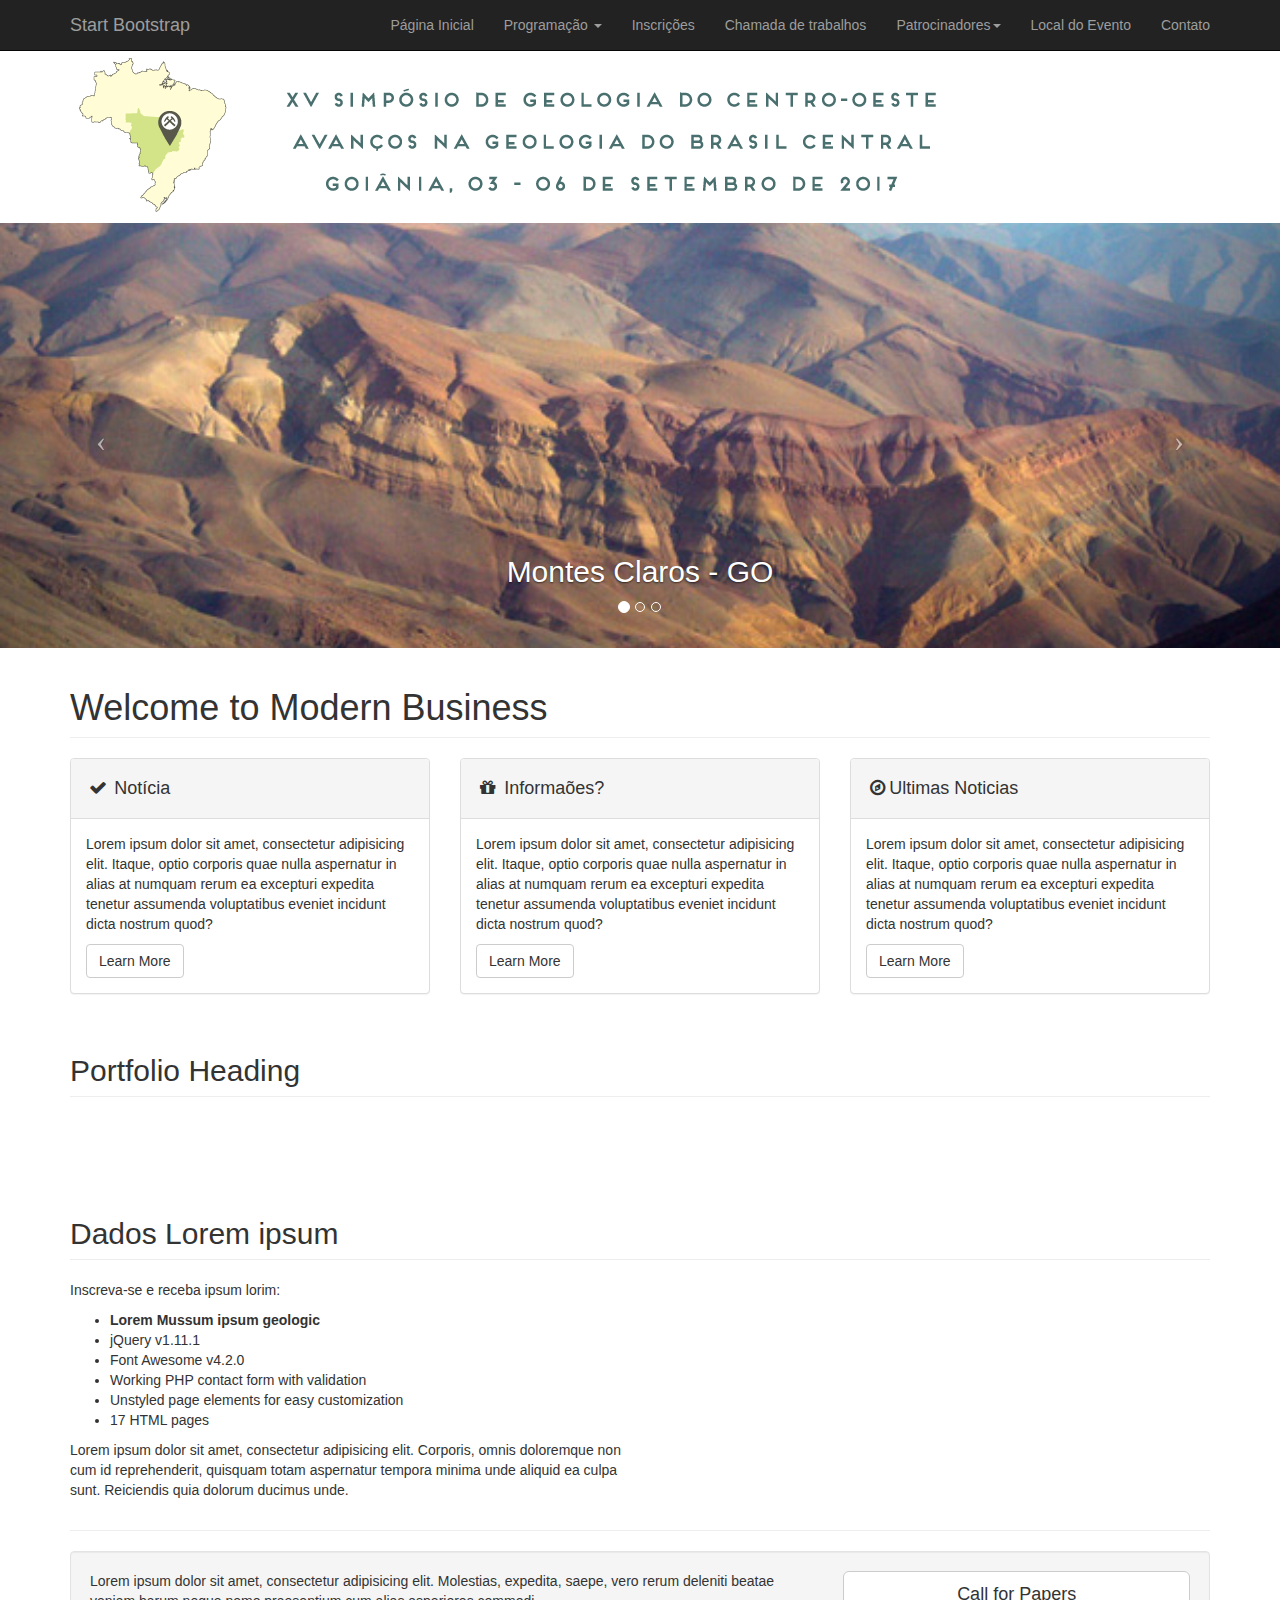
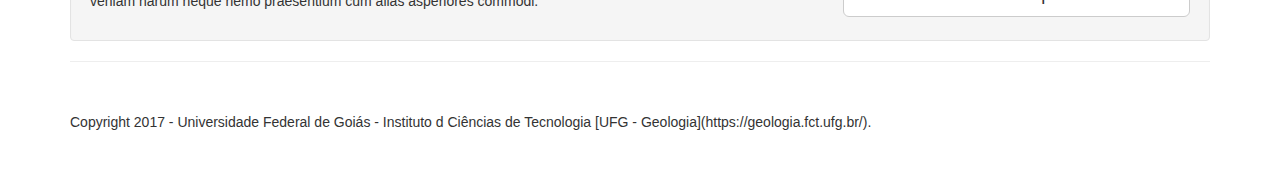
==== index.html @ 199035b8 "Page title" ====
<!DOCTYPE html>
<html lang="en">

<head>

    <meta charset="utf-8">
    <meta http-equiv="X-UA-Compatible" content="IE=edge">
    <meta name="viewport" content="width=device-width, initial-scale=1">
    <meta name="description" content="">
    <meta name="author" content="">

    <title>15o simpósio de Geologia Centro Oeste - UFG - GOIÂNIA/GO</title>

    <!-- Bootstrap Core CSS -->
    <link href="css/bootstrap.min.css" rel="stylesheet">

    <!-- Custom CSS -->
    <link href="css/modern-business.css" rel="stylesheet">

    <!-- Custom Fonts -->
    <link href="font-awesome/css/font-awesome.min.css" rel="stylesheet" type="text/css">

    <!-- HTML5 Shim and Respond.js IE8 support of HTML5 elements and media queries -->
    <!-- WARNING: Respond.js doesn't work if you view the page via file:// -->
    <!--[if lt IE 9]>
        <script src="https://oss.maxcdn.com/libs/html5shiv/3.7.0/html5shiv.js"></script>
        <script src="https://oss.maxcdn.com/libs/respond.js/1.4.2/respond.min.js"></script>
    <![endif]-->

</head>

<body>

    <!-- Navigation -->
    <nav class="navbar navbar-inverse navbar-fixed-top" role="navigation">
        <div class="container">
            <!-- Brand and toggle get grouped for better mobile display -->
            <div class="navbar-header">
                <button type="button" class="navbar-toggle" data-toggle="collapse" data-target="#bs-example-navbar-collapse-1">
                    <span class="sr-only">Toggle navigation</span>
                    <span class="icon-bar"></span>
                    <span class="icon-bar"></span>
                    <span class="icon-bar"></span>
                </button>
                <a class="navbar-brand" href="index.html">Start Bootstrap</a>
            </div>
            <!-- Collect the nav links, forms, and other content for toggling -->
            <div class="collapse navbar-collapse" id="bs-example-navbar-collapse-1">
                <ul class="nav navbar-nav navbar-right">
                    <li>
                        <a href="about.html">Página Inicial</a>
                    </li>
                    <li class="dropdown">
                        <a href="#" class="dropdown-toggle" data-toggle="dropdown">Programação <b class="caret"></b></a>
                        <ul class="dropdown-menu">
                            <li>
                                <a href="portfolio-1-col.html">03 de Setembro de 2017</a>
                            </li>
                            <li>
                                <a href="portfolio-2-col.html">04 de Setembro de 2017</a>
                            </li>
                            <li>
                                <a href="portfolio-3-col.html">05 de Setembro de 2017</a>
                            </li>
                            <li>
                                <a href="portfolio-4-col.html">06 de Setembro de 2017</a>
                            </li>
                        </ul>
                    </li>
                    <li>
                        <a href="services.html">Inscrições</a>
                    </li>
                    <li>
                        <a href="services.html">Chamada de trabalhos</a>
                    </li>

                    <li class="dropdown">
                      <a href="#" class="dropdown-toggle" data-toggle="dropdown">Patrocinadores<b class="caret"></b></a>
                      <ul class="dropdown-menu">
                        <li>
                          <a href="blog-home-1.html">Patroncinador 1</a>
                        </li>
                        <li>
                          <a href="blog-home-2.html">Patroncinador 2</a>
                        </li>
                        <li>
                          <a href="blog-post.html">Patroncinador 3</a>
                        </li>
                      </ul>
                    </li>
                    <li>
                        <a href="services.html">Local do Evento</a>
                    </li>
                    <li>
                        <a href="contact.html">Contato</a>
                    </li>
                </ul>
            </div>
            <!-- /.navbar-collapse -->
        </div>
        <!-- /.container -->
    </nav>

    <div class="container">
        <!-- Image Header -->
        <div class="row">
           <div class="col-lg-12">
               <img class="img-responsive" src="images/logo.png" alt="">
           </div>
        </div>
    </div>

    <!-- Header Carousel -->
    <header id="myCarousel" class="carousel slide">
        <!-- Indicators -->
        <ol class="carousel-indicators">
            <li data-target="#myCarousel" data-slide-to="0" class="active"></li>
            <li data-target="#myCarousel" data-slide-to="1"></li>
            <li data-target="#myCarousel" data-slide-to="2"></li>
        </ol>

        <!-- Wrapper for slides -->
        <div class="carousel-inner">
            <div class="item active">
                <div class="fill" style="background-image:url('images/carrossel1.jpg');"></div>
                <div class="carousel-caption">
                    <h2>Montes Claros - GO</h2>
                </div>
            </div>
            <div class="item">
                <div class="fill" style="background-image:url('images/carrossel2.png');"></div>
                <div class="carousel-caption">
                    <h2>Ferramenta do Geólogo</h2>
                </div>
            </div>
            <div class="item">
                <div class="fill" style="background-image:url('images/carrossel3.jpg');"></div>
                <div class="carousel-caption">
                    <h2>Linearmento Brasiliano Basaltico Crustal</h2>
                </div>
            </div>
        </div>

        <!-- Controls -->
        <a class="left carousel-control" href="#myCarousel" data-slide="prev">
            <span class="icon-prev"></span>
        </a>
        <a class="right carousel-control" href="#myCarousel" data-slide="next">
            <span class="icon-next"></span>
        </a>
    </header>

    <!-- Page Content -->
    <div class="container">
        <!-- Marketing Icons Section -->
        <div class="row">
            <div class="col-lg-12">
                <h1 class="page-header">
                    Welcome to Modern Business
                </h1>
            </div>
            <div class="col-md-4">
                <div class="panel panel-default">
                    <div class="panel-heading">
                        <h4><i class="fa fa-fw fa-check"></i> Notícia</h4>
                    </div>
                    <div class="panel-body">
                        <p>Lorem ipsum dolor sit amet, consectetur adipisicing elit. Itaque, optio corporis quae nulla aspernatur in alias at numquam rerum ea excepturi expedita tenetur assumenda voluptatibus eveniet incidunt dicta nostrum quod?</p>
                        <a href="#" class="btn btn-default">Learn More</a>
                    </div>
                </div>
            </div>
            <div class="col-md-4">
                <div class="panel panel-default">
                    <div class="panel-heading">
                        <h4><i class="fa fa-fw fa-gift"></i> Informaões?</h4>
                    </div>
                    <div class="panel-body">
                        <p>Lorem ipsum dolor sit amet, consectetur adipisicing elit. Itaque, optio corporis quae nulla aspernatur in alias at numquam rerum ea excepturi expedita tenetur assumenda voluptatibus eveniet incidunt dicta nostrum quod?</p>
                        <a href="#" class="btn btn-default">Learn More</a>
                    </div>
                </div>
            </div>
            <div class="col-md-4">
                <div class="panel panel-default">
                    <div class="panel-heading">
                        <h4><i class="fa fa-fw fa-compass"></i>Ultimas Noticias</h4>
                    </div>
                    <div class="panel-body">
                        <p>Lorem ipsum dolor sit amet, consectetur adipisicing elit. Itaque, optio corporis quae nulla aspernatur in alias at numquam rerum ea excepturi expedita tenetur assumenda voluptatibus eveniet incidunt dicta nostrum quod?</p>
                        <a href="#" class="btn btn-default">Learn More</a>
                    </div>
                </div>
            </div>
        </div>
        <!-- /.row -->

        <!-- Portfolio Section -->
        <div class="row">
            <div class="col-lg-12">
                <h2 class="page-header">Portfolio Heading</h2>
            </div>
            <div class="col-md-4 col-sm-6">
                <a href="portfolio-item.html">
                    <img class="img-responsive img-portfolio img-hover" src="http://placehold.it/700x450" alt="">
                </a>
            </div>
            <div class="col-md-4 col-sm-6">
                <a href="portfolio-item.html">
                    <img class="img-responsive img-portfolio img-hover" src="http://placehold.it/700x450" alt="">
                </a>
            </div>
            <div class="col-md-4 col-sm-6">
                <a href="portfolio-item.html">
                    <img class="img-responsive img-portfolio img-hover" src="http://placehold.it/700x450" alt="">
                </a>
            </div>
            <div class="col-md-4 col-sm-6">
                <a href="portfolio-item.html">
                    <img class="img-responsive img-portfolio img-hover" src="http://placehold.it/700x450" alt="">
                </a>
            </div>
            <div class="col-md-4 col-sm-6">
                <a href="portfolio-item.html">
                    <img class="img-responsive img-portfolio img-hover" src="http://placehold.it/700x450" alt="">
                </a>
            </div>
            <div class="col-md-4 col-sm-6">
                <a href="portfolio-item.html">
                    <img class="img-responsive img-portfolio img-hover" src="http://placehold.it/700x450" alt="">
                </a>
            </div>
        </div>
        <!-- /.row -->

        <!-- Features Section -->
        <div class="row">
            <div class="col-lg-12">
                <h2 class="page-header">Dados Lorem ipsum</h2>
            </div>
            <div class="col-md-6">
                <p>Inscreva-se e receba ipsum lorim:</p>
                <ul>
                    <li><strong>Lorem Mussum ipsum geologic</strong>
                    </li>
                    <li>jQuery v1.11.1</li>
                    <li>Font Awesome v4.2.0</li>
                    <li>Working PHP contact form with validation</li>
                    <li>Unstyled page elements for easy customization</li>
                    <li>17 HTML pages</li>
                </ul>
                <p>Lorem ipsum dolor sit amet, consectetur adipisicing elit. Corporis, omnis doloremque non cum id reprehenderit, quisquam totam aspernatur tempora minima unde aliquid ea culpa sunt. Reiciendis quia dolorum ducimus unde.</p>
            </div>
            <div class="col-md-6">
                <img class="img-responsive" src="http://placehold.it/700x450" alt="">
            </div>
        </div>
        <!-- /.row -->

        <hr>

        <!-- Call to Action Section -->
        <div class="well">
            <div class="row">
                <div class="col-md-8">
                    <p>Lorem ipsum dolor sit amet, consectetur adipisicing elit. Molestias, expedita, saepe, vero rerum deleniti beatae veniam harum neque nemo praesentium cum alias asperiores commodi.</p>
                </div>
                <div class="col-md-4">
                    <a class="btn btn-lg btn-default btn-block" href="#">Call for Papers</a>
                </div>
            </div>
        </div>

        <hr>

        <!-- Footer -->
        <footer>
            <div class="row">
                <div class="col-lg-12">
                    <p>Copyright 2017 - Universidade Federal de Goiás - Instituto d Ciências de Tecnologia [UFG - Geologia](https://geologia.fct.ufg.br/).</p>
                </div>
            </div>
        </footer>

    </div>
    <!-- /.container -->

    <!-- jQuery -->
    <script src="js/jquery.js"></script>

    <!-- Bootstrap Core JavaScript -->
    <script src="js/bootstrap.min.js"></script>

    <!-- Script to Activate the Carousel -->
    <script>
    $('.carousel').carousel({
        interval: 5000 //changes the speed
    })
    </script>

</body>

</html>
---- css/modern-business.css ----
/*!
 * Start Bootstrap - Modern Business (http://startbootstrap.com/)
 * Copyright 2013-2016 Start Bootstrap
 * Licensed under MIT (https://github.com/BlackrockDigital/startbootstrap/blob/gh-pages/LICENSE)
 */

/* Global Styles */

html,
body {
    height: 100%;
}

body {
    padding-top: 50px; /* Required padding for .navbar-fixed-top. Remove if using .navbar-static-top. Change if height of navigation changes. */
}

.img-portfolio {
    margin-bottom: 30px;
}

.img-hover:hover {
    opacity: 0.8;
}

/* Home Page Carousel */

header.carousel {
    height: 50%;
}

header.carousel .item,
header.carousel .item.active,
header.carousel .carousel-inner {
    height: 100%;
}

header.carousel .fill {
    width: 100%;
    height: 100%;
    background-position: center;
    background-size: cover;
}

/* 404 Page Styles */

.error-404 {
    font-size: 100px;
}

/* Pricing Page Styles */

.price {
    display: block;
    font-size: 50px;
    line-height: 50px;
}

.price sup {
    top: -20px;
    left: 2px;
    font-size: 20px;
}

.period {
    display: block;
    font-style: italic;
}

/* Footer Styles */

footer {
    margin: 50px 0;
}

/* Responsive Styles */

@media(max-width:991px) {
    .customer-img,
    .img-related {
        margin-bottom: 30px;
    }
}

@media(max-width:767px) {
    .img-portfolio {
        margin-bottom: 15px;
    }

    header.carousel .carousel {
        height: 70%;
    }
}
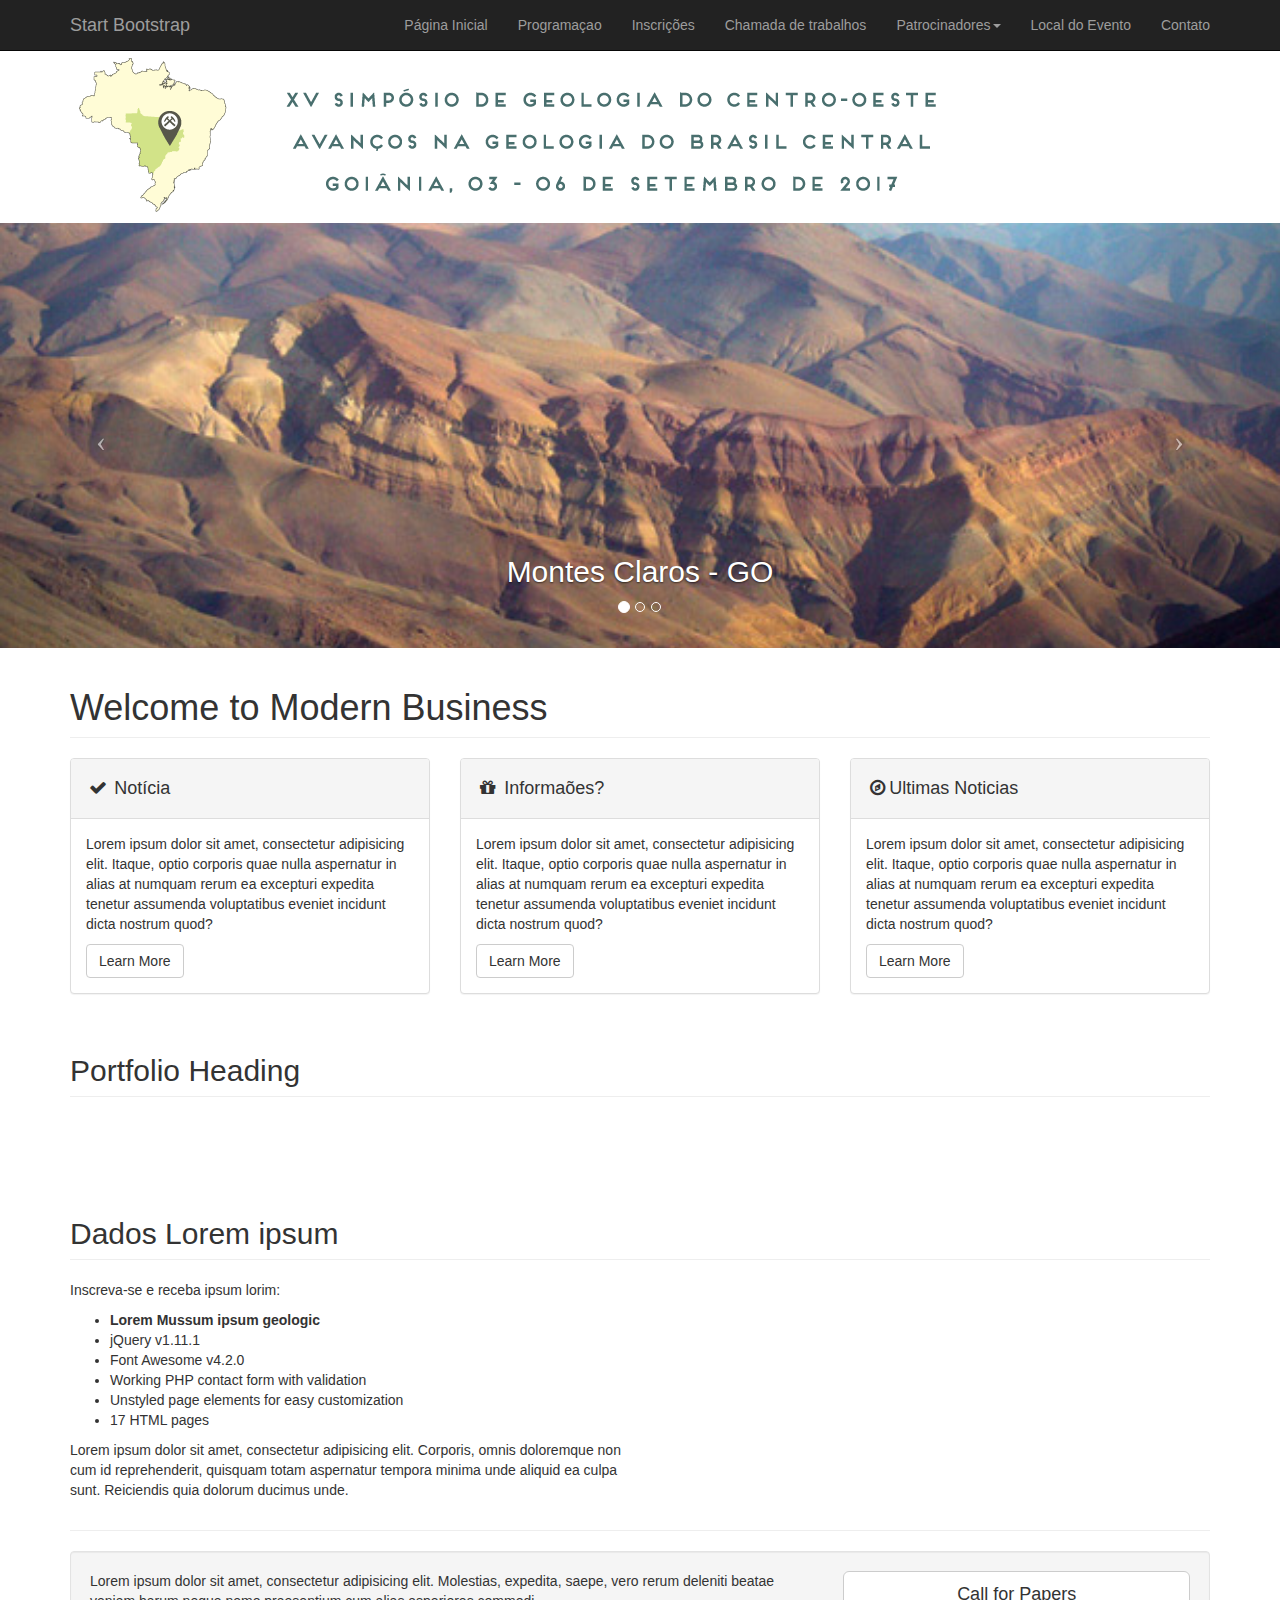
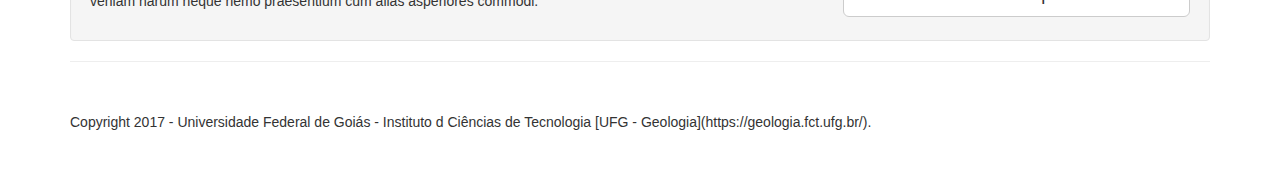
==== commit b5885759: "Schedule uploaded. Need to adapt to all site navbar and layout" ====
--- a/index.html
+++ b/index.html
@@ -50,22 +50,8 @@
                     <li>
                         <a href="about.html">Página Inicial</a>
                     </li>
-                    <li class="dropdown">
-                        <a href="#" class="dropdown-toggle" data-toggle="dropdown">Programação <b class="caret"></b></a>
-                        <ul class="dropdown-menu">
-                            <li>
-                                <a href="portfolio-1-col.html">03 de Setembro de 2017</a>
-                            </li>
-                            <li>
-                                <a href="portfolio-2-col.html">04 de Setembro de 2017</a>
-                            </li>
-                            <li>
-                                <a href="portfolio-3-col.html">05 de Setembro de 2017</a>
-                            </li>
-                            <li>
-                                <a href="portfolio-4-col.html">06 de Setembro de 2017</a>
-                            </li>
-                        </ul>
+                    <li>
+                        <a href="schedule.html">Programaçao</a>
                     </li>
                     <li>
                         <a href="services.html">Inscrições</a>
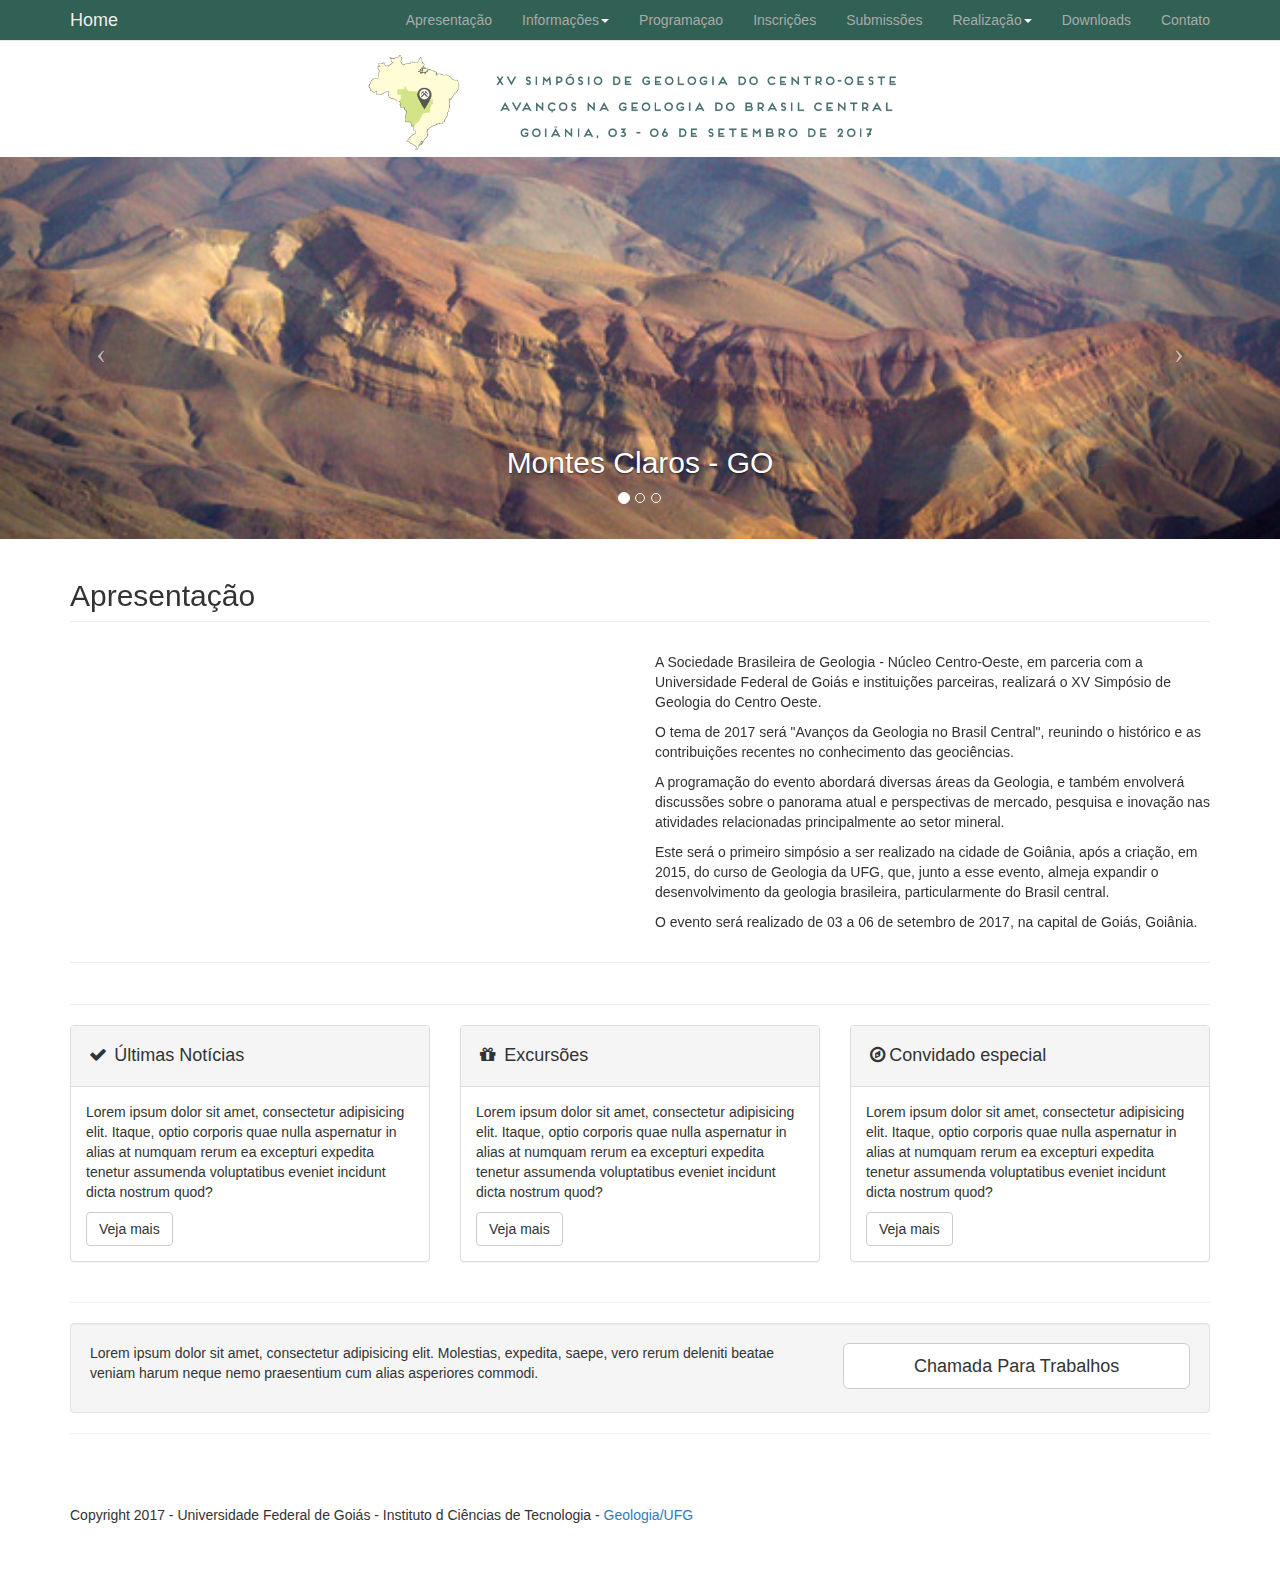
==== commit b0f9c1b2: "Pagina inicial reformulada, criado pagina de contato, reformulado os itens do menu" ====
--- a/index.html
+++ b/index.html
@@ -32,7 +32,7 @@
 <body>
 
     <!-- Navigation -->
-    <nav class="navbar navbar-inverse navbar-fixed-top" role="navigation">
+    <nav class="navbar navbar-default navbar-fixed-top" role="navigation">
         <div class="container">
             <!-- Brand and toggle get grouped for better mobile display -->
             <div class="navbar-header">
@@ -42,40 +42,62 @@
                     <span class="icon-bar"></span>
                     <span class="icon-bar"></span>
                 </button>
-                <a class="navbar-brand" href="index.html">Start Bootstrap</a>
+                <a class="navbar-brand" href="index.html">Home</a>
             </div>
             <!-- Collect the nav links, forms, and other content for toggling -->
             <div class="collapse navbar-collapse" id="bs-example-navbar-collapse-1">
                 <ul class="nav navbar-nav navbar-right">
                     <li>
-                        <a href="about.html">Página Inicial</a>
+                        <a href="index.html#presentation">Apresentação</a>
+                    </li>
+                    <li class="dropdown">
+                      <a href="#" class="dropdown-toggle" data-toggle="dropdown">Informações<b class="caret"></b></a>
+                      <ul class="dropdown-menu">
+                        <li>
+                          <!-- blog-home-1.html -->
+                          <a href="">Datas e Prazos</a>
+                        </li>
+                        <li>
+                          <!-- blog-home-1.html -->
+                          <a href="">Local do Evento</a>
+                        </li>
+                        <li>
+                          <!-- blog-home-1.html -->
+                          <a href="">Hospedagens</a>
+                        </li>
+                      </ul>
                     </li>
                     <li>
                         <a href="schedule.html">Programaçao</a>
                     </li>
                     <li>
-                        <a href="services.html">Inscrições</a>
-                    </li>
-                    <li>
-                        <a href="services.html">Chamada de trabalhos</a>
+                        <!-- services.html -->
+                        <a href="">Inscrições</a>
+                    </li>
+                    <li>
+                        <!-- services.html -->
+                        <a href="">Submissões</a>
                     </li>
 
                     <li class="dropdown">
-                      <a href="#" class="dropdown-toggle" data-toggle="dropdown">Patrocinadores<b class="caret"></b></a>
+                      <a href="#" class="dropdown-toggle" data-toggle="dropdown">Realização<b class="caret"></b></a>
                       <ul class="dropdown-menu">
                         <li>
-                          <a href="blog-home-1.html">Patroncinador 1</a>
-                        </li>
-                        <li>
-                          <a href="blog-home-2.html">Patroncinador 2</a>
-                        </li>
-                        <li>
-                          <a href="blog-post.html">Patroncinador 3</a>
+                          <!-- blog-home-1.html -->
+                          <a href="">Comissão Organizadora</a>
+                        </li>
+                        <li>
+                          <!-- blog-home-1.html -->
+                          <a href="">Comitê Técnico Científico</a>
+                        </li>
+                        <li>
+                          <!-- blog-home-1.html -->
+                          <a href="">Patrocinadores e Apoio</a>
                         </li>
                       </ul>
                     </li>
                     <li>
-                        <a href="services.html">Local do Evento</a>
+                        <a href="">Downloads</a>
                     </li>
                     <li>
                         <a href="contact.html">Contato</a>
@@ -90,7 +112,8 @@
     <div class="container">
         <!-- Image Header -->
         <div class="row">
-           <div class="col-lg-12">
+           <div class="col-lg-3"> </div>
+           <div class="col-lg-6">
                <img class="img-responsive" src="images/logo.png" alt="">
            </div>
         </div>
@@ -138,107 +161,109 @@
 
     <!-- Page Content -->
     <div class="container">
+        <!-- Portfolio Section -->
+        <!-- <div class="row">
+            <div class="col-lg-12">
+                <h2 class="page-header">Portfolio Heading</h2>
+            </div>
+            <div class="col-md-4 col-sm-6">
+                <a href="portfolio-item.html">
+                    <img class="img-responsive img-portfolio img-hover" src="http://placehold.it/700x450" alt="">
+                </a>
+            </div>
+            <div class="col-md-4 col-sm-6">
+                <a href="portfolio-item.html">
+                    <img class="img-responsive img-portfolio img-hover" src="http://placehold.it/700x450" alt="">
+                </a>
+            </div>
+            <div class="col-md-4 col-sm-6">
+                <a href="portfolio-item.html">
+                    <img class="img-responsive img-portfolio img-hover" src="http://placehold.it/700x450" alt="">
+                </a>
+            </div>
+            <div class="col-md-4 col-sm-6">
+                <a href="portfolio-item.html">
+                    <img class="img-responsive img-portfolio img-hover" src="http://placehold.it/700x450" alt="">
+                </a>
+            </div>
+            <div class="col-md-4 col-sm-6">
+                <a href="portfolio-item.html">
+                    <img class="img-responsive img-portfolio img-hover" src="http://placehold.it/700x450" alt="">
+                </a>
+            </div>
+            <div class="col-md-4 col-sm-6">
+                <a href="portfolio-item.html">
+                    <img class="img-responsive img-portfolio img-hover" src="http://placehold.it/700x450" alt="">
+                </a>
+            </div>
+        </div> -->
+        <!-- /.row -->
+
+        <!-- Apresentação -->
+        <div class="row">
+            <div class="col-lg-12">
+                <h2 class="page-header" id="presentation">Apresentação</h2>
+            </div>
+            <div class="col-md-6">
+                <img class="img-responsive" src="http://placehold.it/750x450" alt="">
+            </div>
+            <div class="col-md-6">
+                <p>
+                  <p>A Sociedade Brasileira de Geologia - Núcleo Centro-Oeste, em parceria com a Universidade Federal de Goiás e instituições parceiras, realizará o XV Simpósio de Geologia do Centro Oeste.</p>
+                  <p>O tema de 2017 será "Avanços da Geologia no Brasil Central", reunindo o histórico e as contribuições recentes no conhecimento das geociências.</p>
+                  <p>A programação do evento abordará diversas áreas da Geologia, e também envolverá discussões sobre o panorama atual e perspectivas de mercado, pesquisa e inovação nas atividades relacionadas principalmente ao setor mineral.</p>
+                  <p>Este será o primeiro simpósio a ser realizado na cidade de Goiânia, após a criação, em 2015, do curso de Geologia da UFG, que, junto a esse evento, almeja expandir o desenvolvimento da geologia brasileira, particularmente do Brasil central.</p>
+                  <p>O evento será realizado de 03 a 06 de setembro de 2017, na capital de Goiás, Goiânia.</p>
+                </p>
+            </div>
+        </div>
+
+        <hr>
+
+        <!-- Image Header -->
+        <div class="row">
+            <div class="col-lg-12">
+                <img class="img-responsive" src="http://placehold.it/1200x300" alt="">
+            </div>
+        </div>
+        <!-- /.row -->
+
+        <hr>
+
         <!-- Marketing Icons Section -->
         <div class="row">
-            <div class="col-lg-12">
-                <h1 class="page-header">
-                    Welcome to Modern Business
-                </h1>
-            </div>
             <div class="col-md-4">
                 <div class="panel panel-default">
                     <div class="panel-heading">
-                        <h4><i class="fa fa-fw fa-check"></i> Notícia</h4>
+                        <h4><i class="fa fa-fw fa-check"></i> Últimas Notícias</h4>
                     </div>
                     <div class="panel-body">
                         <p>Lorem ipsum dolor sit amet, consectetur adipisicing elit. Itaque, optio corporis quae nulla aspernatur in alias at numquam rerum ea excepturi expedita tenetur assumenda voluptatibus eveniet incidunt dicta nostrum quod?</p>
-                        <a href="#" class="btn btn-default">Learn More</a>
+                        <a href="#" class="btn btn-default">Veja mais</a>
                     </div>
                 </div>
             </div>
             <div class="col-md-4">
                 <div class="panel panel-default">
                     <div class="panel-heading">
-                        <h4><i class="fa fa-fw fa-gift"></i> Informaões?</h4>
+                        <h4><i class="fa fa-fw fa-gift"></i> Excursões</h4>
                     </div>
                     <div class="panel-body">
                         <p>Lorem ipsum dolor sit amet, consectetur adipisicing elit. Itaque, optio corporis quae nulla aspernatur in alias at numquam rerum ea excepturi expedita tenetur assumenda voluptatibus eveniet incidunt dicta nostrum quod?</p>
-                        <a href="#" class="btn btn-default">Learn More</a>
+                        <a href="#" class="btn btn-default">Veja mais</a>
                     </div>
                 </div>
             </div>
             <div class="col-md-4">
                 <div class="panel panel-default">
                     <div class="panel-heading">
-                        <h4><i class="fa fa-fw fa-compass"></i>Ultimas Noticias</h4>
+                        <h4><i class="fa fa-fw fa-compass"></i>Convidado especial</h4>
                     </div>
                     <div class="panel-body">
                         <p>Lorem ipsum dolor sit amet, consectetur adipisicing elit. Itaque, optio corporis quae nulla aspernatur in alias at numquam rerum ea excepturi expedita tenetur assumenda voluptatibus eveniet incidunt dicta nostrum quod?</p>
-                        <a href="#" class="btn btn-default">Learn More</a>
-                    </div>
-                </div>
-            </div>
-        </div>
-        <!-- /.row -->
-
-        <!-- Portfolio Section -->
-        <div class="row">
-            <div class="col-lg-12">
-                <h2 class="page-header">Portfolio Heading</h2>
-            </div>
-            <div class="col-md-4 col-sm-6">
-                <a href="portfolio-item.html">
-                    <img class="img-responsive img-portfolio img-hover" src="http://placehold.it/700x450" alt="">
-                </a>
-            </div>
-            <div class="col-md-4 col-sm-6">
-                <a href="portfolio-item.html">
-                    <img class="img-responsive img-portfolio img-hover" src="http://placehold.it/700x450" alt="">
-                </a>
-            </div>
-            <div class="col-md-4 col-sm-6">
-                <a href="portfolio-item.html">
-                    <img class="img-responsive img-portfolio img-hover" src="http://placehold.it/700x450" alt="">
-                </a>
-            </div>
-            <div class="col-md-4 col-sm-6">
-                <a href="portfolio-item.html">
-                    <img class="img-responsive img-portfolio img-hover" src="http://placehold.it/700x450" alt="">
-                </a>
-            </div>
-            <div class="col-md-4 col-sm-6">
-                <a href="portfolio-item.html">
-                    <img class="img-responsive img-portfolio img-hover" src="http://placehold.it/700x450" alt="">
-                </a>
-            </div>
-            <div class="col-md-4 col-sm-6">
-                <a href="portfolio-item.html">
-                    <img class="img-responsive img-portfolio img-hover" src="http://placehold.it/700x450" alt="">
-                </a>
-            </div>
-        </div>
-        <!-- /.row -->
-
-        <!-- Features Section -->
-        <div class="row">
-            <div class="col-lg-12">
-                <h2 class="page-header">Dados Lorem ipsum</h2>
-            </div>
-            <div class="col-md-6">
-                <p>Inscreva-se e receba ipsum lorim:</p>
-                <ul>
-                    <li><strong>Lorem Mussum ipsum geologic</strong>
-                    </li>
-                    <li>jQuery v1.11.1</li>
-                    <li>Font Awesome v4.2.0</li>
-                    <li>Working PHP contact form with validation</li>
-                    <li>Unstyled page elements for easy customization</li>
-                    <li>17 HTML pages</li>
-                </ul>
-                <p>Lorem ipsum dolor sit amet, consectetur adipisicing elit. Corporis, omnis doloremque non cum id reprehenderit, quisquam totam aspernatur tempora minima unde aliquid ea culpa sunt. Reiciendis quia dolorum ducimus unde.</p>
-            </div>
-            <div class="col-md-6">
-                <img class="img-responsive" src="http://placehold.it/700x450" alt="">
+                        <a href="#" class="btn btn-default">Veja mais</a>
+                    </div>
+                </div>
             </div>
         </div>
         <!-- /.row -->
@@ -252,18 +277,41 @@
                     <p>Lorem ipsum dolor sit amet, consectetur adipisicing elit. Molestias, expedita, saepe, vero rerum deleniti beatae veniam harum neque nemo praesentium cum alias asperiores commodi.</p>
                 </div>
                 <div class="col-md-4">
-                    <a class="btn btn-lg btn-default btn-block" href="#">Call for Papers</a>
+                    <a class="btn btn-lg btn-default btn-block" href="#">Chamada Para Trabalhos</a>
                 </div>
             </div>
         </div>
 
         <hr>
+
+        <!-- Our Customers -->
+        <div class="row">
+            <div class="col-md-2 col-sm-4 col-xs-6">
+                <img class="img-responsive customer-img" src="http://placehold.it/500x300" alt="">
+            </div>
+            <div class="col-md-2 col-sm-4 col-xs-6">
+                <img class="img-responsive customer-img" src="http://placehold.it/500x300" alt="">
+            </div>
+            <div class="col-md-2 col-sm-4 col-xs-6">
+                <img class="img-responsive customer-img" src="http://placehold.it/500x300" alt="">
+            </div>
+            <div class="col-md-2 col-sm-4 col-xs-6">
+                <img class="img-responsive customer-img" src="http://placehold.it/500x300" alt="">
+            </div>
+            <div class="col-md-2 col-sm-4 col-xs-6">
+                <img class="img-responsive customer-img" src="http://placehold.it/500x300" alt="">
+            </div>
+            <div class="col-md-2 col-sm-4 col-xs-6">
+                <img class="img-responsive customer-img" src="http://placehold.it/500x300" alt="">
+            </div>
+        </div>
+        <!-- /.row -->
 
         <!-- Footer -->
         <footer>
             <div class="row">
                 <div class="col-lg-12">
-                    <p>Copyright 2017 - Universidade Federal de Goiás - Instituto d Ciências de Tecnologia [UFG - Geologia](https://geologia.fct.ufg.br/).</p>
+                    <p>Copyright 2017 - Universidade Federal de Goiás - Instituto d Ciências de Tecnologia - <a href="https://geologia.fct.ufg.br/ ">Geologia/UFG</a></p>
                 </div>
             </div>
         </footer>
--- a/css/modern-business.css
+++ b/css/modern-business.css
@@ -15,6 +15,81 @@
     padding-top: 50px; /* Required padding for .navbar-fixed-top. Remove if using .navbar-static-top. Change if height of navigation changes. */
 }
 
+.navbar-nav > li > a, .navbar-brand {
+    padding-top:10px !important; padding-bottom:0 !important;
+    height: 40px;
+}
+.navbar {min-height:40px !important;}
+
+.navbar-default {
+    background-color: #316054;
+    border-color: #E7E7E7;
+}
+/* title */
+.navbar-default .navbar-brand {
+    color: #eee;
+}
+.navbar-default .navbar-brand:hover,
+.navbar-default .navbar-brand:focus {
+    color: #babaca;
+}
+/* link */
+.navbar-default .navbar-nav > li > a {
+    color: #aaa;
+}
+.navbar-default .navbar-nav > li > a:hover,
+.navbar-default .navbar-nav > li > a:focus {
+    color: #eee;
+}
+.navbar-default .navbar-nav > .active > a,
+.navbar-default .navbar-nav > .active > a:hover,
+.navbar-default .navbar-nav > .active > a:focus {
+    color: #fff;
+    background-color: #fff;
+}
+.navbar-default .navbar-nav > .open > a,
+.navbar-default .navbar-nav > .open > a:hover,
+.navbar-default .navbar-nav > .open > a:focus {
+    color: #555;
+    background-color: ##777;
+}
+/* caret */
+.navbar-default .navbar-nav > .dropdown > a .caret {
+    border-top-color: #fff;
+    border-bottom-color: #777;
+}
+.navbar-default .navbar-nav > .dropdown > a:hover .caret,
+.navbar-default .navbar-nav > .dropdown > a:focus .caret {
+    border-top-color: #333;
+    border-bottom-color: #333;
+}
+.navbar-default .navbar-nav > .open > a .caret,
+.navbar-default .navbar-nav > .open > a:hover .caret,
+.navbar-default .navbar-nav > .open > a:focus .caret {
+    border-top-color: #555;
+    border-bottom-color: #555;
+}
+/* mobile version */
+.navbar-default .navbar-toggle {
+    border-color: #fff;
+}
+.navbar-default .navbar-toggle:hover,
+.navbar-default .navbar-toggle:focus {
+    background-color: #fff;
+}
+.navbar-default .navbar-toggle .icon-bar {
+    background-color: #aaa;
+}
+@media (max-width: 767px) {
+    .navbar-default .navbar-nav .open .dropdown-menu > li > a {
+        color: #fff;
+    }
+    .navbar-default .navbar-nav .open .dropdown-menu > li > a:hover,
+    .navbar-default .navbar-nav .open .dropdown-menu > li > a:focus {
+        color: #babaca;
+    }
+}
+
 .img-portfolio {
     margin-bottom: 30px;
 }
@@ -26,7 +101,7 @@
 /* Home Page Carousel */
 
 header.carousel {
-    height: 50%;
+    height: 45%;
 }
 
 header.carousel .item,
@@ -67,6 +142,10 @@
     font-style: italic;
 }
 
+.indent {
+  text-indent: 30px;
+}
+
 /* Footer Styles */
 
 footer {
@@ -90,4 +169,4 @@
     header.carousel .carousel {
         height: 70%;
     }
-}+}
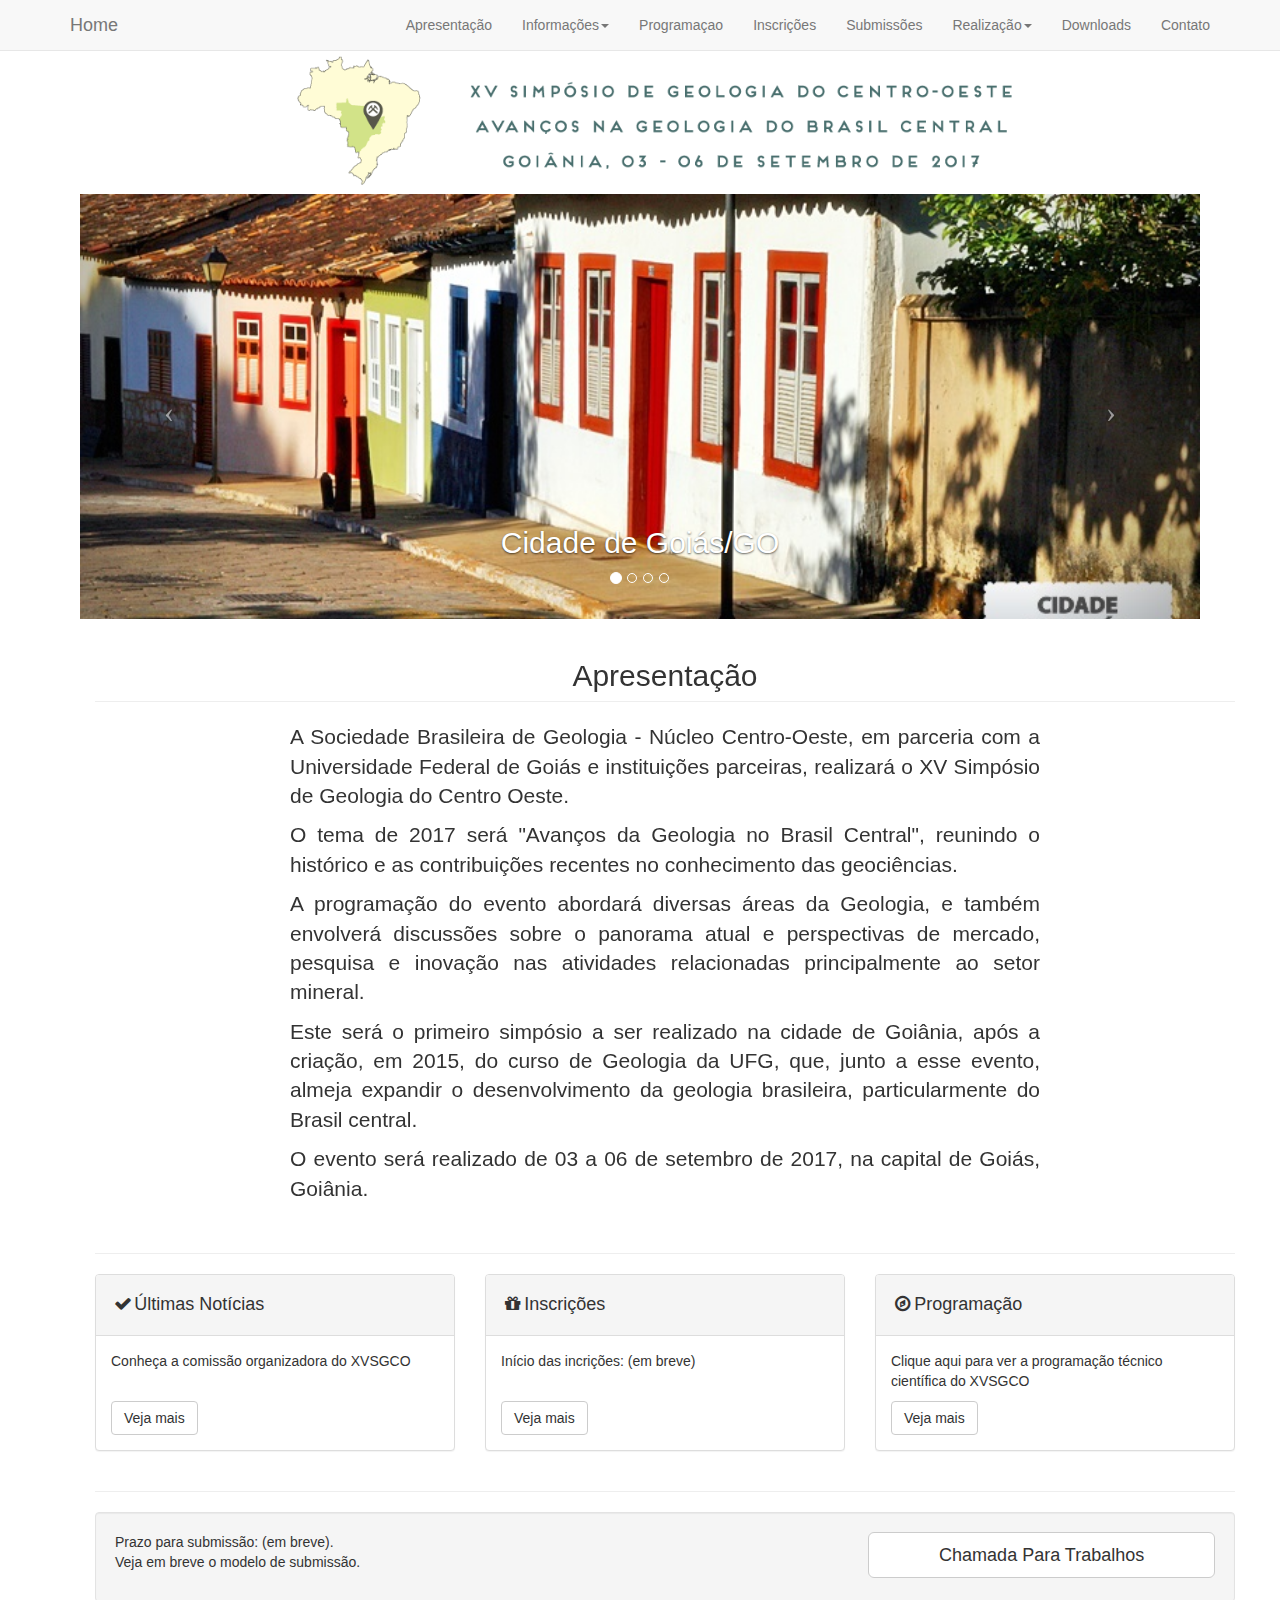
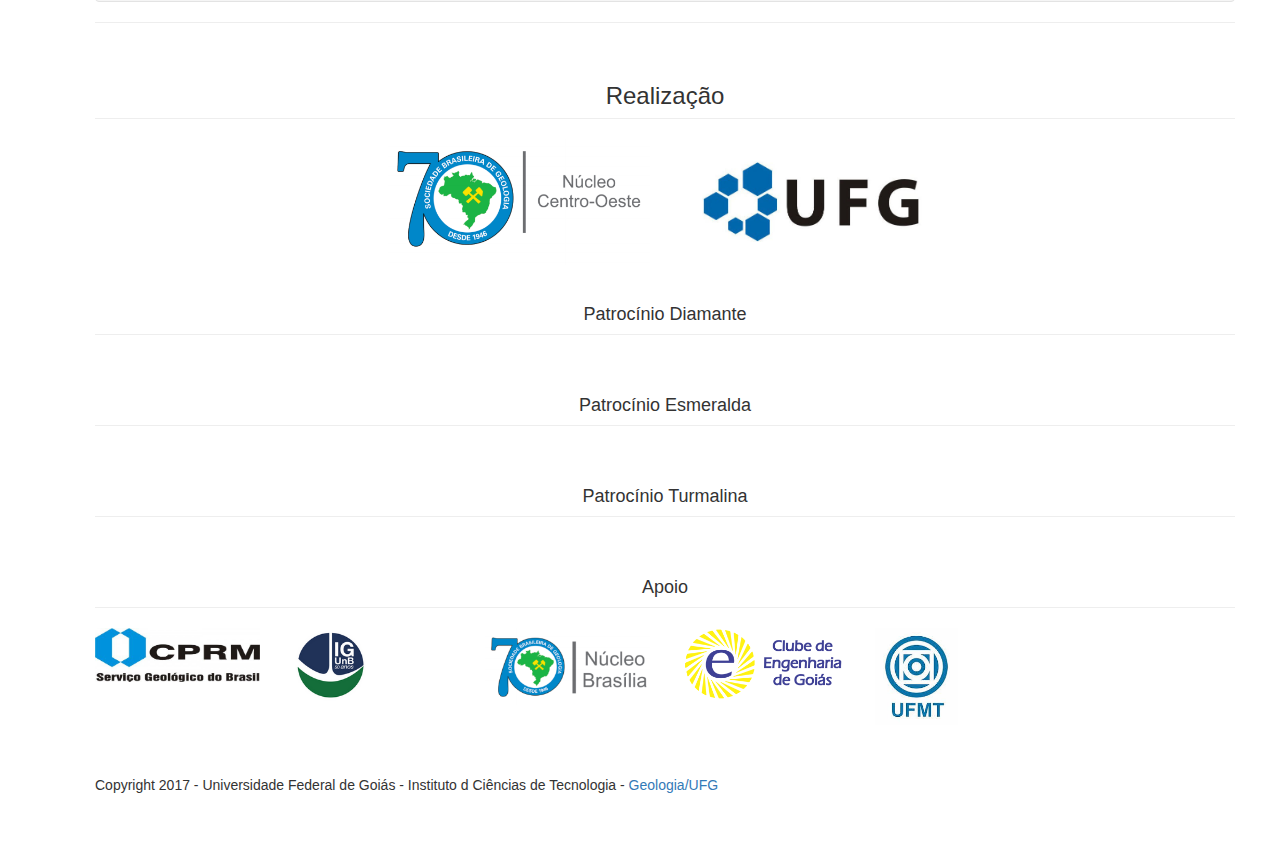
==== commit aa53667b: "Atualizacao da pagina principal" ====
--- a/index.html
+++ b/index.html
@@ -112,10 +112,11 @@
     <div class="container">
         <!-- Image Header -->
         <div class="row">
-           <div class="col-lg-3"> </div>
-           <div class="col-lg-6">
+           <div class="col-lg-2"> </div>
+           <div class="col-lg-8">
                <img class="img-responsive" src="images/logo.png" alt="">
            </div>
+           <div class="col-lg-2"> </div>
         </div>
     </div>
 
@@ -126,26 +127,33 @@
             <li data-target="#myCarousel" data-slide-to="0" class="active"></li>
             <li data-target="#myCarousel" data-slide-to="1"></li>
             <li data-target="#myCarousel" data-slide-to="2"></li>
+            <li data-target="#myCarousel" data-slide-to="3"></li>
         </ol>
 
         <!-- Wrapper for slides -->
         <div class="carousel-inner">
             <div class="item active">
-                <div class="fill" style="background-image:url('images/carrossel1.jpg');"></div>
+                <div class="fill center-block" style="background-image:url('images/carrossel1.jpg');"></div>
                 <div class="carousel-caption">
-                    <h2>Montes Claros - GO</h2>
+                    <h2>Cidade de Goiás/GO</h2>
                 </div>
             </div>
             <div class="item">
-                <div class="fill" style="background-image:url('images/carrossel2.png');"></div>
+                <div class="fill center-block" style="background-image:url('images/carrossel2.jpg');"></div>
                 <div class="carousel-caption">
-                    <h2>Ferramenta do Geólogo</h2>
+                    <h2>Parque Flamboyant - Goiânia/GO</h2>
                 </div>
             </div>
             <div class="item">
-                <div class="fill" style="background-image:url('images/carrossel3.jpg');"></div>
+                <div class="fill center-block" style="background-image:url('images/carrossel3.jpg');"></div>
                 <div class="carousel-caption">
-                    <h2>Linearmento Brasiliano Basaltico Crustal</h2>
+                    <h2>Cachoeira do Lázaro - Pirenópolis/GO</h2>
+                </div>
+            </div>
+            <div class="item">
+                <div class="fill center-block" style="background-image:url('images/carrossel4.jpg');"></div>
+                <div class="carousel-caption">
+                    <h2>Serra dos Pirineus - Pirenópolis/GO</h2>
                 </div>
             </div>
         </div>
@@ -200,33 +208,24 @@
         <!-- /.row -->
 
         <!-- Apresentação -->
-        <div class="row">
-            <div class="col-lg-12">
-                <h2 class="page-header" id="presentation">Apresentação</h2>
-            </div>
-            <div class="col-md-6">
-                <img class="img-responsive" src="http://placehold.it/750x450" alt="">
-            </div>
-            <div class="col-md-6">
-                <p>
+        <div class="row" id="presentation">
+            <div class="col-lg-12">
+                <h2 class="page-header text-center">Apresentação</h2>
+            </div>
+            <div class="col-md-2"></div>
+            <div class="col-md-8  text-justify lead">
                   <p>A Sociedade Brasileira de Geologia - Núcleo Centro-Oeste, em parceria com a Universidade Federal de Goiás e instituições parceiras, realizará o XV Simpósio de Geologia do Centro Oeste.</p>
+
                   <p>O tema de 2017 será "Avanços da Geologia no Brasil Central", reunindo o histórico e as contribuições recentes no conhecimento das geociências.</p>
+
                   <p>A programação do evento abordará diversas áreas da Geologia, e também envolverá discussões sobre o panorama atual e perspectivas de mercado, pesquisa e inovação nas atividades relacionadas principalmente ao setor mineral.</p>
+
                   <p>Este será o primeiro simpósio a ser realizado na cidade de Goiânia, após a criação, em 2015, do curso de Geologia da UFG, que, junto a esse evento, almeja expandir o desenvolvimento da geologia brasileira, particularmente do Brasil central.</p>
+
                   <p>O evento será realizado de 03 a 06 de setembro de 2017, na capital de Goiás, Goiânia.</p>
-                </p>
-            </div>
-        </div>
-
-        <hr>
-
-        <!-- Image Header -->
-        <div class="row">
-            <div class="col-lg-12">
-                <img class="img-responsive" src="http://placehold.it/1200x300" alt="">
-            </div>
-        </div>
-        <!-- /.row -->
+            </div>
+            <div class="col-md-2"></div>
+        </div>
 
         <hr>
 
@@ -235,10 +234,10 @@
             <div class="col-md-4">
                 <div class="panel panel-default">
                     <div class="panel-heading">
-                        <h4><i class="fa fa-fw fa-check"></i> Últimas Notícias</h4>
+                        <h4><i class="fa fa-fw fa-check"></i>Últimas Notícias</h4>
                     </div>
                     <div class="panel-body">
-                        <p>Lorem ipsum dolor sit amet, consectetur adipisicing elit. Itaque, optio corporis quae nulla aspernatur in alias at numquam rerum ea excepturi expedita tenetur assumenda voluptatibus eveniet incidunt dicta nostrum quod?</p>
+                        <p>Conheça a comissão organizadora do XVSGCO</p><br>
                         <a href="#" class="btn btn-default">Veja mais</a>
                     </div>
                 </div>
@@ -246,10 +245,10 @@
             <div class="col-md-4">
                 <div class="panel panel-default">
                     <div class="panel-heading">
-                        <h4><i class="fa fa-fw fa-gift"></i> Excursões</h4>
+                        <h4><i class="fa fa-fw fa-gift"></i>Inscrições</h4>
                     </div>
                     <div class="panel-body">
-                        <p>Lorem ipsum dolor sit amet, consectetur adipisicing elit. Itaque, optio corporis quae nulla aspernatur in alias at numquam rerum ea excepturi expedita tenetur assumenda voluptatibus eveniet incidunt dicta nostrum quod?</p>
+                        <p>Início das incrições: (em breve)</p><br>
                         <a href="#" class="btn btn-default">Veja mais</a>
                     </div>
                 </div>
@@ -257,10 +256,10 @@
             <div class="col-md-4">
                 <div class="panel panel-default">
                     <div class="panel-heading">
-                        <h4><i class="fa fa-fw fa-compass"></i>Convidado especial</h4>
+                        <h4><i class="fa fa-fw fa-compass"></i>Programação</h4>
                     </div>
                     <div class="panel-body">
-                        <p>Lorem ipsum dolor sit amet, consectetur adipisicing elit. Itaque, optio corporis quae nulla aspernatur in alias at numquam rerum ea excepturi expedita tenetur assumenda voluptatibus eveniet incidunt dicta nostrum quod?</p>
+                        <p>Clique aqui para ver a programação técnico científica do XVSGCO</p>
                         <a href="#" class="btn btn-default">Veja mais</a>
                     </div>
                 </div>
@@ -274,7 +273,7 @@
         <div class="well">
             <div class="row">
                 <div class="col-md-8">
-                    <p>Lorem ipsum dolor sit amet, consectetur adipisicing elit. Molestias, expedita, saepe, vero rerum deleniti beatae veniam harum neque nemo praesentium cum alias asperiores commodi.</p>
+                    <p>Prazo para submissão: (em breve). <br>Veja em breve o modelo de submissão. </p>
                 </div>
                 <div class="col-md-4">
                     <a class="btn btn-lg btn-default btn-block" href="#">Chamada Para Trabalhos</a>
@@ -286,20 +285,109 @@
 
         <!-- Our Customers -->
         <div class="row">
-            <div class="col-md-2 col-sm-4 col-xs-6">
-                <img class="img-responsive customer-img" src="http://placehold.it/500x300" alt="">
-            </div>
-            <div class="col-md-2 col-sm-4 col-xs-6">
-                <img class="img-responsive customer-img" src="http://placehold.it/500x300" alt="">
-            </div>
-            <div class="col-md-2 col-sm-4 col-xs-6">
-                <img class="img-responsive customer-img" src="http://placehold.it/500x300" alt="">
-            </div>
-            <div class="col-md-2 col-sm-4 col-xs-6">
-                <img class="img-responsive customer-img" src="http://placehold.it/500x300" alt="">
-            </div>
-            <div class="col-md-2 col-sm-4 col-xs-6">
-                <img class="img-responsive customer-img" src="http://placehold.it/500x300" alt="">
+
+            <div class="col-lg-12">
+                <h3 class="page-header text-center">Realização</h3>
+            </div>
+            <div class="col-md-3 col-sm-4 col-xs-6"></div>
+            <div class="col-md-3 col-sm-4 col-xs-6">
+                <img class="img-responsive customer-img" src="images/sbgnco.png" alt="">
+            </div>
+            <div class="col-md-3 col-sm-4 col-xs-6">
+                <img class="img-responsive customer-img" src="images/ufg.jpg" alt="">
+            </div>
+        </div>
+        <div class="row">
+            <div class="col-lg-12">
+                <h4 class="page-header text-center">Patrocínio Diamante</h4>
+            </div>
+
+            <div class="col-md-2 col-sm-4 col-xs-6">
+                <img class="img-responsive customer-img" src="http://placehold.it/500x300" alt="">
+            </div>
+            <div class="col-md-2 col-sm-4 col-xs-6">
+                <img class="img-responsive customer-img" src="http://placehold.it/500x300" alt="">
+            </div>
+            <div class="col-md-2 col-sm-4 col-xs-6">
+                <img class="img-responsive customer-img" src="http://placehold.it/500x300" alt="">
+            </div>
+            <div class="col-md-2 col-sm-4 col-xs-6">
+                <img class="img-responsive customer-img" src="http://placehold.it/500x300" alt="">
+            </div>
+            <div class="col-md-2 col-sm-4 col-xs-6">
+                <img class="img-responsive customer-img" src="http://placehold.it/500x300" alt="">
+            </div>
+            <div class="col-md-2 col-sm-4 col-xs-6">
+                <img class="img-responsive customer-img" src="http://placehold.it/500x300" alt="">
+            </div>
+        </div>
+        <div class="row">
+            <div class="col-lg-12">
+                <h4 class="page-header text-center">Patrocínio Esmeralda</h4>
+            </div>
+
+            <div class="col-md-2 col-sm-4 col-xs-6">
+                <img class="img-responsive customer-img" src="http://placehold.it/500x300" alt="">
+            </div>
+            <div class="col-md-2 col-sm-4 col-xs-6">
+                <img class="img-responsive customer-img" src="http://placehold.it/500x300" alt="">
+            </div>
+            <div class="col-md-2 col-sm-4 col-xs-6">
+                <img class="img-responsive customer-img" src="http://placehold.it/500x300" alt="">
+            </div>
+            <div class="col-md-2 col-sm-4 col-xs-6">
+                <img class="img-responsive customer-img" src="http://placehold.it/500x300" alt="">
+            </div>
+            <div class="col-md-2 col-sm-4 col-xs-6">
+                <img class="img-responsive customer-img" src="http://placehold.it/500x300" alt="">
+            </div>
+            <div class="col-md-2 col-sm-4 col-xs-6">
+                <img class="img-responsive customer-img" src="http://placehold.it/500x300" alt="">
+            </div>
+        </div>
+        <div class="row">
+            <div class="col-lg-12">
+                <h4 class="page-header text-center">Patrocínio Turmalina</h4>
+            </div>
+
+            <div class="col-md-2 col-sm-4 col-xs-6">
+                <img class="img-responsive customer-img" src="http://placehold.it/500x300" alt="">
+            </div>
+            <div class="col-md-2 col-sm-4 col-xs-6">
+                <img class="img-responsive customer-img" src="http://placehold.it/500x300" alt="">
+            </div>
+            <div class="col-md-2 col-sm-4 col-xs-6">
+                <img class="img-responsive customer-img" src="http://placehold.it/500x300" alt="">
+            </div>
+            <div class="col-md-2 col-sm-4 col-xs-6">
+                <img class="img-responsive customer-img" src="http://placehold.it/500x300" alt="">
+            </div>
+            <div class="col-md-2 col-sm-4 col-xs-6">
+                <img class="img-responsive customer-img" src="http://placehold.it/500x300" alt="">
+            </div>
+            <div class="col-md-2 col-sm-4 col-xs-6">
+                <img class="img-responsive customer-img" src="http://placehold.it/500x300" alt="">
+            </div>
+        </div>
+        <div class="row">
+            <div class="col-lg-12">
+                <h4 class="page-header text-center">Apoio</h4>
+            </div>
+
+            <div class="col-md-2 col-sm-4 col-xs-6">
+                <img class="img-responsive customer-img" src="images/cprm.jpg" alt="">
+            </div>
+            <div class="col-md-2 col-sm-4 col-xs-6">
+                <img width="50%" class="img-responsive customer-img" src="images/igunb.png" alt="">
+            </div>
+            <div class="col-md-2 col-sm-4 col-xs-6">
+                <img class="img-responsive customer-img" src="images/sbgnb.png" alt="">
+            </div>
+            <div class="col-md-2 col-sm-4 col-xs-6">
+                <img class="img-responsive customer-img" src="images/ceg.png" alt="">
+            </div>
+            <div class="col-md-2 col-sm-4 col-xs-6">
+                <img width="50%" class="img-responsive customer-img" src="images/ufmt.jpg" alt="">
             </div>
             <div class="col-md-2 col-sm-4 col-xs-6">
                 <img class="img-responsive customer-img" src="http://placehold.it/500x300" alt="">
--- a/css/modern-business.css
+++ b/css/modern-business.css
@@ -13,82 +13,10 @@
 
 body {
     padding-top: 50px; /* Required padding for .navbar-fixed-top. Remove if using .navbar-static-top. Change if height of navigation changes. */
+    padding-left: 80px;
+    padding-right: 80px;
 }
 
-.navbar-nav > li > a, .navbar-brand {
-    padding-top:10px !important; padding-bottom:0 !important;
-    height: 40px;
-}
-.navbar {min-height:40px !important;}
-
-.navbar-default {
-    background-color: #316054;
-    border-color: #E7E7E7;
-}
-/* title */
-.navbar-default .navbar-brand {
-    color: #eee;
-}
-.navbar-default .navbar-brand:hover,
-.navbar-default .navbar-brand:focus {
-    color: #babaca;
-}
-/* link */
-.navbar-default .navbar-nav > li > a {
-    color: #aaa;
-}
-.navbar-default .navbar-nav > li > a:hover,
-.navbar-default .navbar-nav > li > a:focus {
-    color: #eee;
-}
-.navbar-default .navbar-nav > .active > a,
-.navbar-default .navbar-nav > .active > a:hover,
-.navbar-default .navbar-nav > .active > a:focus {
-    color: #fff;
-    background-color: #fff;
-}
-.navbar-default .navbar-nav > .open > a,
-.navbar-default .navbar-nav > .open > a:hover,
-.navbar-default .navbar-nav > .open > a:focus {
-    color: #555;
-    background-color: ##777;
-}
-/* caret */
-.navbar-default .navbar-nav > .dropdown > a .caret {
-    border-top-color: #fff;
-    border-bottom-color: #777;
-}
-.navbar-default .navbar-nav > .dropdown > a:hover .caret,
-.navbar-default .navbar-nav > .dropdown > a:focus .caret {
-    border-top-color: #333;
-    border-bottom-color: #333;
-}
-.navbar-default .navbar-nav > .open > a .caret,
-.navbar-default .navbar-nav > .open > a:hover .caret,
-.navbar-default .navbar-nav > .open > a:focus .caret {
-    border-top-color: #555;
-    border-bottom-color: #555;
-}
-/* mobile version */
-.navbar-default .navbar-toggle {
-    border-color: #fff;
-}
-.navbar-default .navbar-toggle:hover,
-.navbar-default .navbar-toggle:focus {
-    background-color: #fff;
-}
-.navbar-default .navbar-toggle .icon-bar {
-    background-color: #aaa;
-}
-@media (max-width: 767px) {
-    .navbar-default .navbar-nav .open .dropdown-menu > li > a {
-        color: #fff;
-    }
-    .navbar-default .navbar-nav .open .dropdown-menu > li > a:hover,
-    .navbar-default .navbar-nav .open .dropdown-menu > li > a:focus {
-        color: #babaca;
-    }
-}
 
 .img-portfolio {
     margin-bottom: 30px;
@@ -101,7 +29,8 @@
 /* Home Page Carousel */
 
 header.carousel {
-    height: 45%;
+    height: 50%;
+    width: 100%;
 }
 
 header.carousel .item,
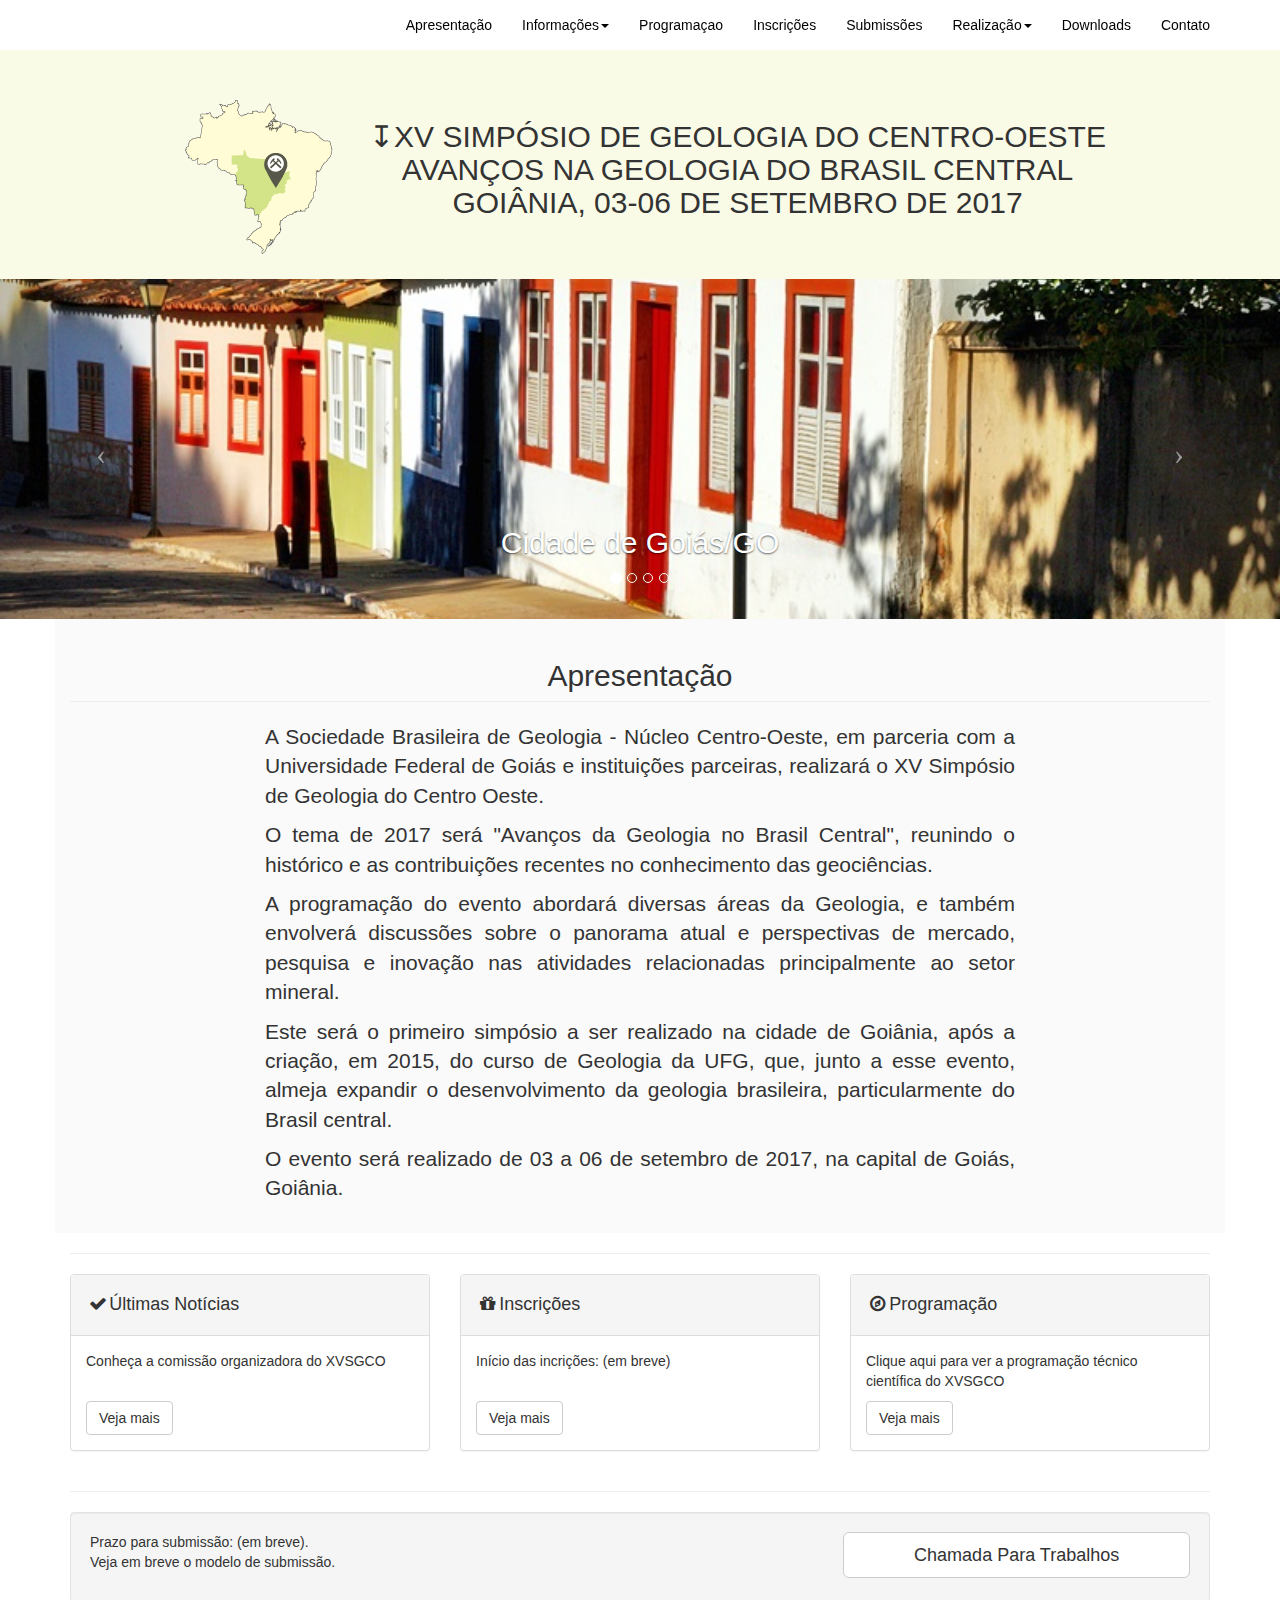
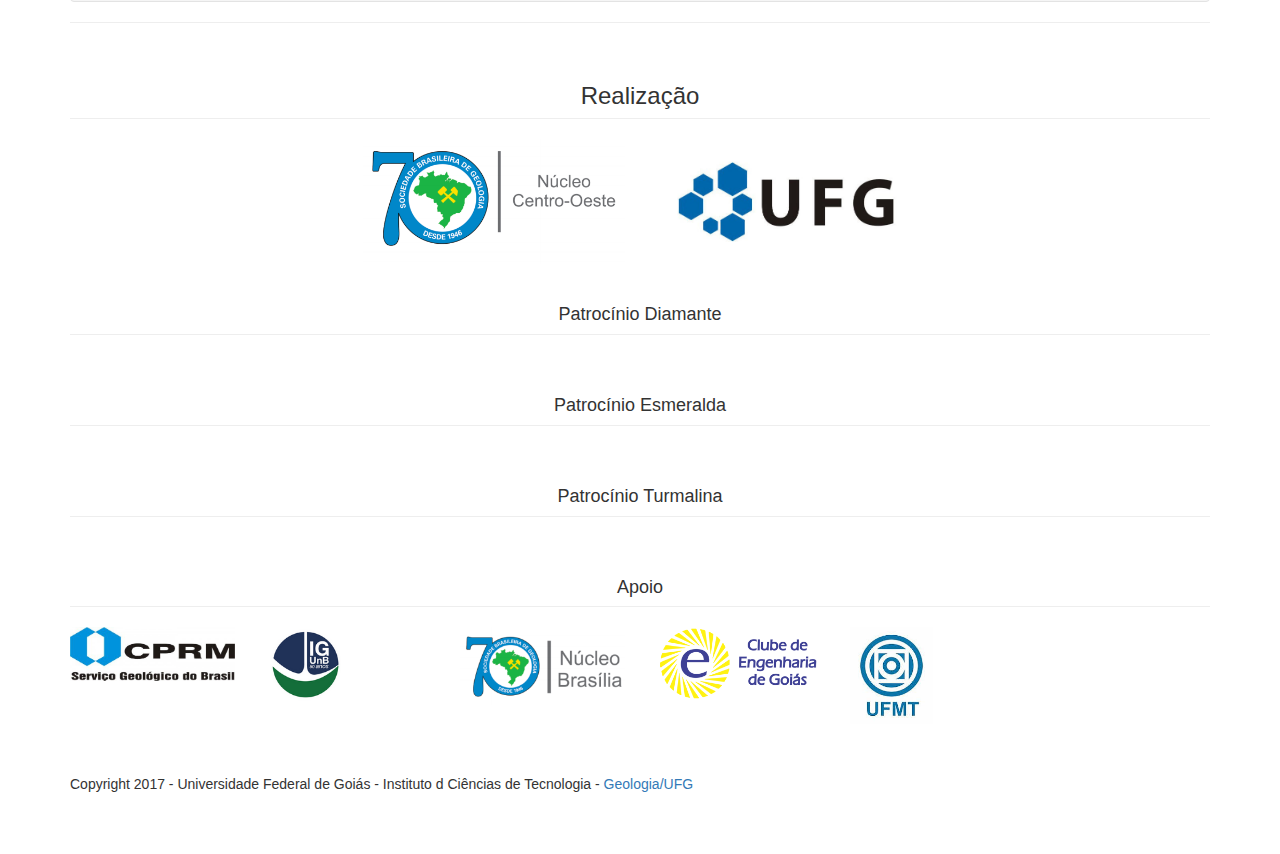
==== commit 82023f3f: "Melhorias visuais no navbar" ====
--- a/index.html
+++ b/index.html
@@ -16,6 +16,7 @@
 
     <!-- Custom CSS -->
     <link href="css/modern-business.css" rel="stylesheet">
+    <link href="css/navbar.css" rel="stylesheet">
 
     <!-- Custom Fonts -->
     <link href="font-awesome/css/font-awesome.min.css" rel="stylesheet" type="text/css">
@@ -31,94 +32,101 @@
 
 <body>
 
-    <!-- Navigation -->
-    <nav class="navbar navbar-default navbar-fixed-top" role="navigation">
-        <div class="container">
-            <!-- Brand and toggle get grouped for better mobile display -->
-            <div class="navbar-header">
-                <button type="button" class="navbar-toggle" data-toggle="collapse" data-target="#bs-example-navbar-collapse-1">
-                    <span class="sr-only">Toggle navigation</span>
-                    <span class="icon-bar"></span>
-                    <span class="icon-bar"></span>
-                    <span class="icon-bar"></span>
-                </button>
-                <a class="navbar-brand" href="index.html">Home</a>
-            </div>
-            <!-- Collect the nav links, forms, and other content for toggling -->
-            <div class="collapse navbar-collapse" id="bs-example-navbar-collapse-1">
-                <ul class="nav navbar-nav navbar-right">
-                    <li>
-                        <a href="index.html#presentation">Apresentação</a>
-                    </li>
-                    <li class="dropdown">
-                      <a href="#" class="dropdown-toggle" data-toggle="dropdown">Informações<b class="caret"></b></a>
-                      <ul class="dropdown-menu">
+
+<!-- Fixed navbar -->
+    <div class="navbar navbar-inverse navbar-fixed-top" role="navigation">
+      <div class="container">
+        <div class="navbar-header">
+          <button type="button" class="navbar-toggle" data-toggle="collapse" data-target=".navbar-collapse">
+            <span class="sr-only">Toggle navigation</span>
+            <span class="icon-bar"></span>
+            <span class="icon-bar"></span>
+            <span class="icon-bar"></span>
+          </button>
+          <div class="small-logo-container">
+            <a class="small-logo" href="#">↥Home</a>
+          </div>
+        </div>
+        <div class="navbar-collapse collapse">
+          
+          <ul class="nav navbar-nav navbar-right">
+            <!-- <li class="active"><a href="#">Active</a></li> -->
+            <li><a href="index.html#presentation">Apresentação</a></li>
+            <li class="dropdown">
+                <a href="#" class="dropdown-toggle" data-toggle="dropdown">Informações<b class="caret"></b></a>
+                    <ul class="dropdown-menu">
                         <li>
-                          <!-- blog-home-1.html -->
-                          <a href="">Datas e Prazos</a>
+                            <!-- blog-home-1.html -->
+                            <a href="">Datas e Prazos</a>
                         </li>
                         <li>
-                          <!-- blog-home-1.html -->
-                          <a href="">Local do Evento</a>
+                            <!-- blog-home-1.html -->
+                            <a href="">Local do Evento</a>
                         </li>
                         <li>
-                          <!-- blog-home-1.html -->
-                          <a href="">Hospedagens</a>
+                            <!-- blog-home-1.html -->
+                            <a href="">Hospedagens</a>
                         </li>
-                      </ul>
-                    </li>
-                    <li>
-                        <a href="schedule.html">Programaçao</a>
-                    </li>
-                    <li>
-                        <!-- services.html -->
-                        <a href="">Inscrições</a>
-                    </li>
-                    <li>
-                        <!-- services.html -->
-                        <a href="">Submissões</a>
-                    </li>
-
-                    <li class="dropdown">
-                      <a href="#" class="dropdown-toggle" data-toggle="dropdown">Realização<b class="caret"></b></a>
-                      <ul class="dropdown-menu">
-                        <li>
-                          <!-- blog-home-1.html -->
-                          <a href="">Comissão Organizadora</a>
-                        </li>
-                        <li>
-                          <!-- blog-home-1.html -->
-                          <a href="">Comitê Técnico Científico</a>
-                        </li>
-                        <li>
-                          <!-- blog-home-1.html -->
-                          <a href="">Patrocinadores e Apoio</a>
-                        </li>
-                      </ul>
-                    </li>
-                    <li>
-                        <a href="">Downloads</a>
-                    </li>
-                    <li>
-                        <a href="contact.html">Contato</a>
-                    </li>
-                </ul>
-            </div>
-            <!-- /.navbar-collapse -->
-        </div>
-        <!-- /.container -->
-    </nav>
-
-    <div class="container">
-        <!-- Image Header -->
-        <div class="row">
-           <div class="col-lg-2"> </div>
-           <div class="col-lg-8">
-               <img class="img-responsive" src="images/logo.png" alt="">
-           </div>
-           <div class="col-lg-2"> </div>
-        </div>
+                    </ul>
+                </li>
+            <li>
+            <li>
+                <a href="schedule.html">Programaçao</a>
+            </li>
+            <li>
+                <!-- services.html -->
+                <a href="">Inscrições</a>
+            </li>
+            <li>
+                <!-- services.html -->
+                <a href="">Submissões</a>
+            </li>
+
+            <li class="dropdown">
+              <a href="#" class="dropdown-toggle" data-toggle="dropdown">Realização<b class="caret"></b></a>
+              <ul class="dropdown-menu">
+                <li>
+                  <!-- blog-home-1.html -->
+                  <a href="">Comissão Organizadora</a>
+                </li>
+                <li>
+                  <!-- blog-home-1.html -->
+                  <a href="">Comitê Técnico Científico</a>
+                </li>
+                <li>
+                  <!-- blog-home-1.html -->
+                  <a href="">Patrocinadores e Apoio</a>
+                </li>
+              </ul>
+            </li>
+            <li>
+                <a href="">Downloads</a>
+            </li>
+            <li>
+                <a href="contact.html">Contato</a>
+            </li>
+          </ul>
+        </div><!--/.nav-collapse -->
+      </div>
     </div>
+
+    <div class="container-fluid big-logo-row">
+      <div class="container">
+        <div class="row">            
+            <div class="col-xs-3 big-logo-container">
+                <img align="right" class="img-responsive" src="images/logon.png" alt="">             
+            </div>
+            <div class="col-xs-8 big-logo-container">
+                <h2 class="big-logo text-center">            
+                    ↧XV SIMPÓSIO DE GEOLOGIA DO CENTRO-OESTE<br>
+                    AVANÇOS NA GEOLOGIA DO BRASIL CENTRAL<br>
+                    GOIÂNIA, 03-06 DE SETEMBRO DE 2017
+                </h2>
+            </div><!--/.col-xs-12 -->
+            <div class="col-xs-8 big-logo-container"></div> 
+        </div><!--/.row -->
+      </div><!--/.container -->
+    </div><!--/.container-fluid -->
 
     <!-- Header Carousel -->
     <header id="myCarousel" class="carousel slide">
@@ -208,7 +216,7 @@
         <!-- /.row -->
 
         <!-- Apresentação -->
-        <div class="row" id="presentation">
+        <div class="row apresentacao-row" id="presentation">
             <div class="col-lg-12">
                 <h2 class="page-header text-center">Apresentação</h2>
             </div>
@@ -412,6 +420,9 @@
 
     <!-- Bootstrap Core JavaScript -->
     <script src="js/bootstrap.min.js"></script>
+
+    <!-- Navbar custom JavaScript -->
+    <script src="js/navbar.js"></script>
 
     <!-- Script to Activate the Carousel -->
     <script>
--- a/css/modern-business.css
+++ b/css/modern-business.css
@@ -13,8 +13,6 @@
 
 body {
     padding-top: 50px; /* Required padding for .navbar-fixed-top. Remove if using .navbar-static-top. Change if height of navigation changes. */
-    padding-left: 80px;
-    padding-right: 80px;
 }
 
 
@@ -29,8 +27,7 @@
 /* Home Page Carousel */
 
 header.carousel {
-    height: 50%;
-    width: 100%;
+    height: 40%;
 }
 
 header.carousel .item,
@@ -99,3 +96,8 @@
         height: 70%;
     }
 }
+
+
+.apresentacao-row {
+  background: #fafafa;
+}
--- a/css/navbar.css
+++ b/css/navbar.css
@@ -0,0 +1,125 @@
+/* *********************************
+           Variables
+  ********************************** */
+/* *********************************
+   Some Style Overrides on Bootstrap
+  ********************************** */
+.navbar-inverse {
+  background: rgba(62, 195, 246, 0);
+  border-bottom: none;
+}
+
+.navbar-inverse .navbar-toggle {
+  border: 1px solid #333;
+  border-color: rgba(255, 255, 255, 0.7);
+}
+
+.navbar-inverse .navbar-collapse, .navbar-inverse .navbar-form {
+  border-color: transparent;
+}
+@media (max-width: 767px) {
+  .navbar-inverse .navbar-collapse, .navbar-inverse .navbar-form {
+    background: rgba(255, 255, 255, 0.75);
+  }
+}
+
+.navbar-inverse .navbar-nav > li > a {
+  color: black;
+}
+
+.navbar-inverse .navbar-nav > li > a:hover, .navbar-inverse .navbar-nav > li > a:focus {
+  color: #22F;
+}
+li a {
+  text-decoration: none;
+  position: relative;
+  padding: 6px 0;
+  -webkit-transition: all 0.8s;
+  transition: all 0.8s;
+  color: lightblue;
+}
+li a:after {
+  content: '';
+  width: 0%;
+  margin-left: 50%;
+  height: 2px;
+  bottom: 0;
+  left: 0;
+  border-radius: 40%;
+  position: absolute;
+  transition: all 0.5s;
+}
+li a:hover:after {
+  background-color: white;
+  width: 60%;
+  margin-left: 20%;
+  box-shadow: 0px 0px 10px white;
+}
+li a.active:after {
+  background-color: white;
+  width: 60%;
+  margin-left: 20%;
+  box-shadow: 0px 0px 10px white;
+}
+
+/* *********************************
+           Toolbar Logo
+  ********************************** */
+.small-logo-container {
+  padding-top: 50px;
+  height: 50px;
+  overflow: hidden;
+  position: absolute;
+}
+
+.small-logo {
+  color: white;
+  font-size: 2.5em;
+  padding-bottom: 2px;
+}
+
+/* *********************************
+           Big Logo
+  ********************************** */
+.big-logo-row {
+  background: #f9fbe7;
+}
+.big-logo-row .big-logo-container {
+  padding-top: 50px;
+}
+.big-logo-row h1 {
+  font-size: 4em;
+  margin: 0;
+  padding: 0 0 15px 0;
+}
+@media (min-width: 400px) {
+  .big-logo-row h1 {
+    font-size: 4.5em;
+  }
+}
+@media (min-width: 440px) {
+  .big-logo-row h1 {
+    font-size: 5.5em;
+  }
+}
+@media (min-width: 500px) {
+  .big-logo-row h1 {
+    font-size: 6.5em;
+  }
+}
+@media (min-width: 630px) {
+  .big-logo-row h1 {
+    font-size: 7.5em;
+  }
+}
+@media (min-width: 768px) {
+  .big-logo-row h1 {
+    font-size: 9em;
+    padding-bottom: 30px;
+  }
+}
+@media (min-width: 1200px) {
+  .big-logo-row h1 {
+    font-size: 12em;
+  }
+}
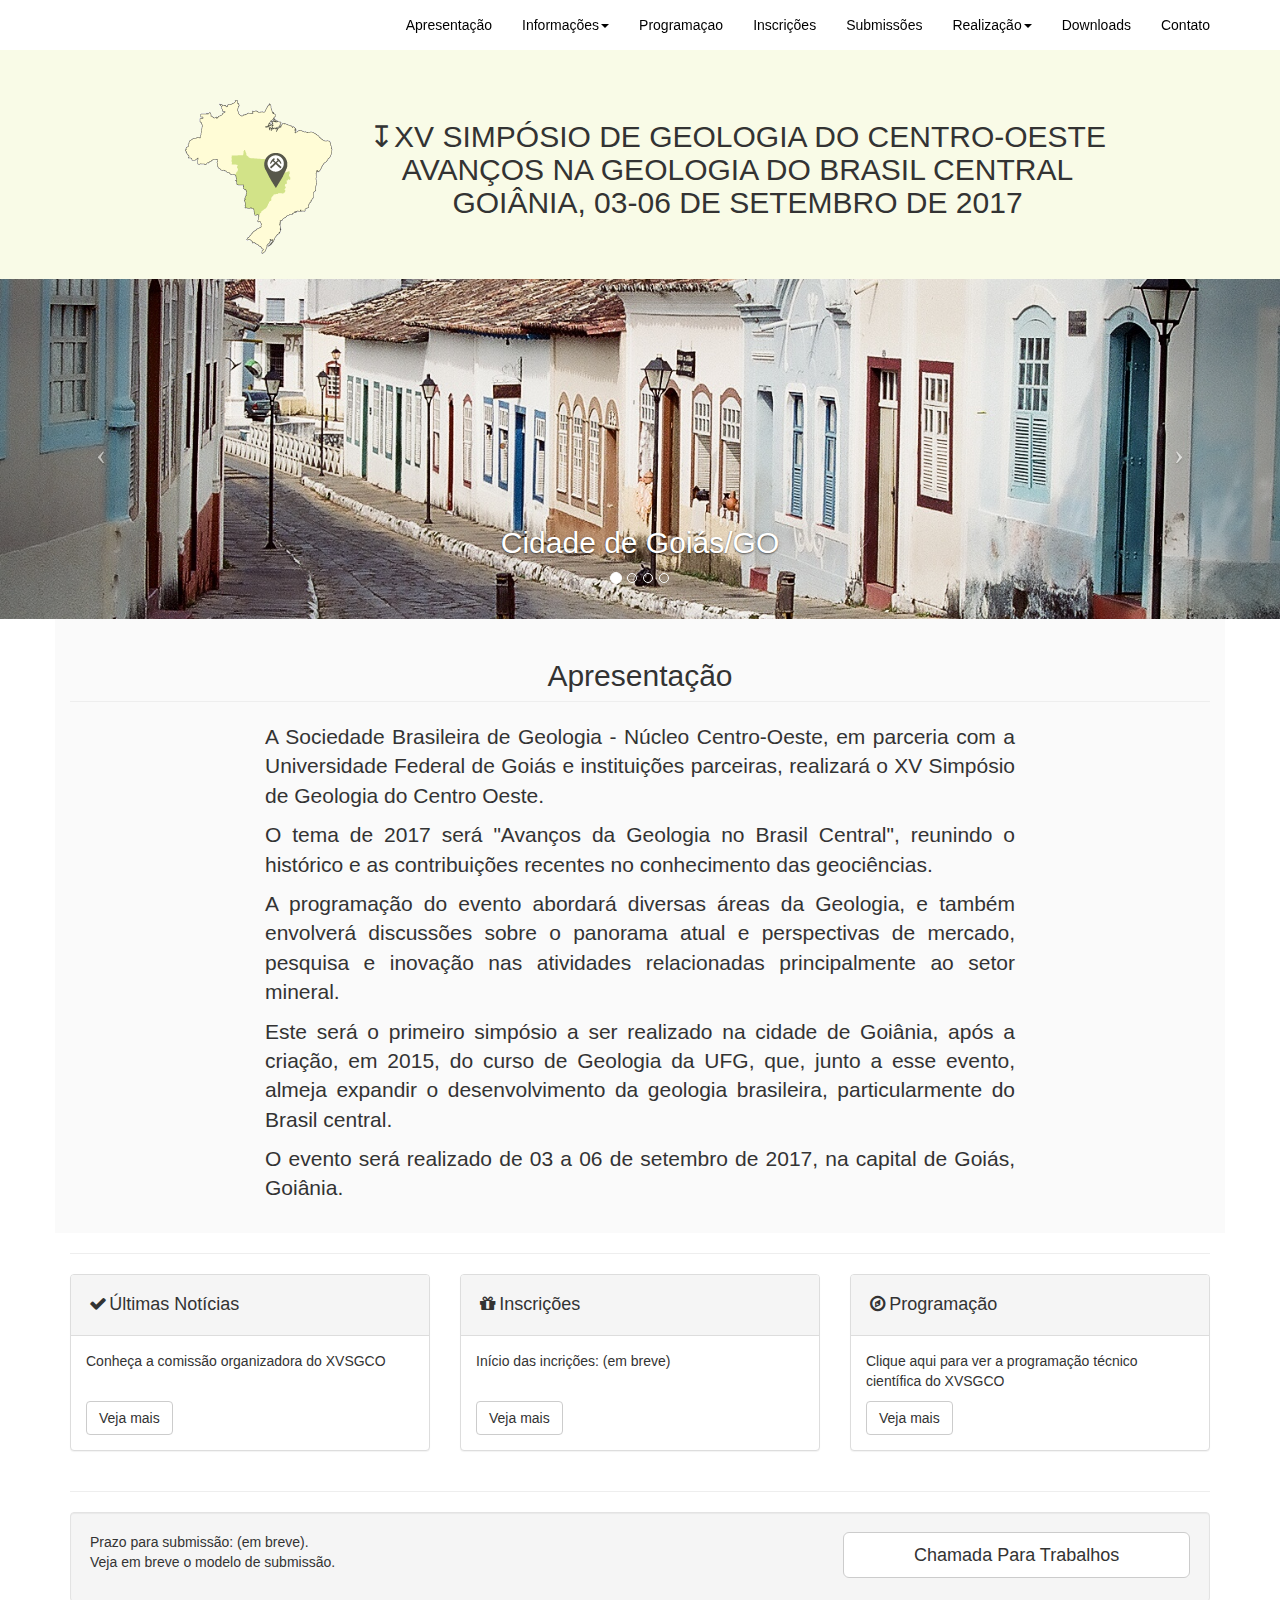
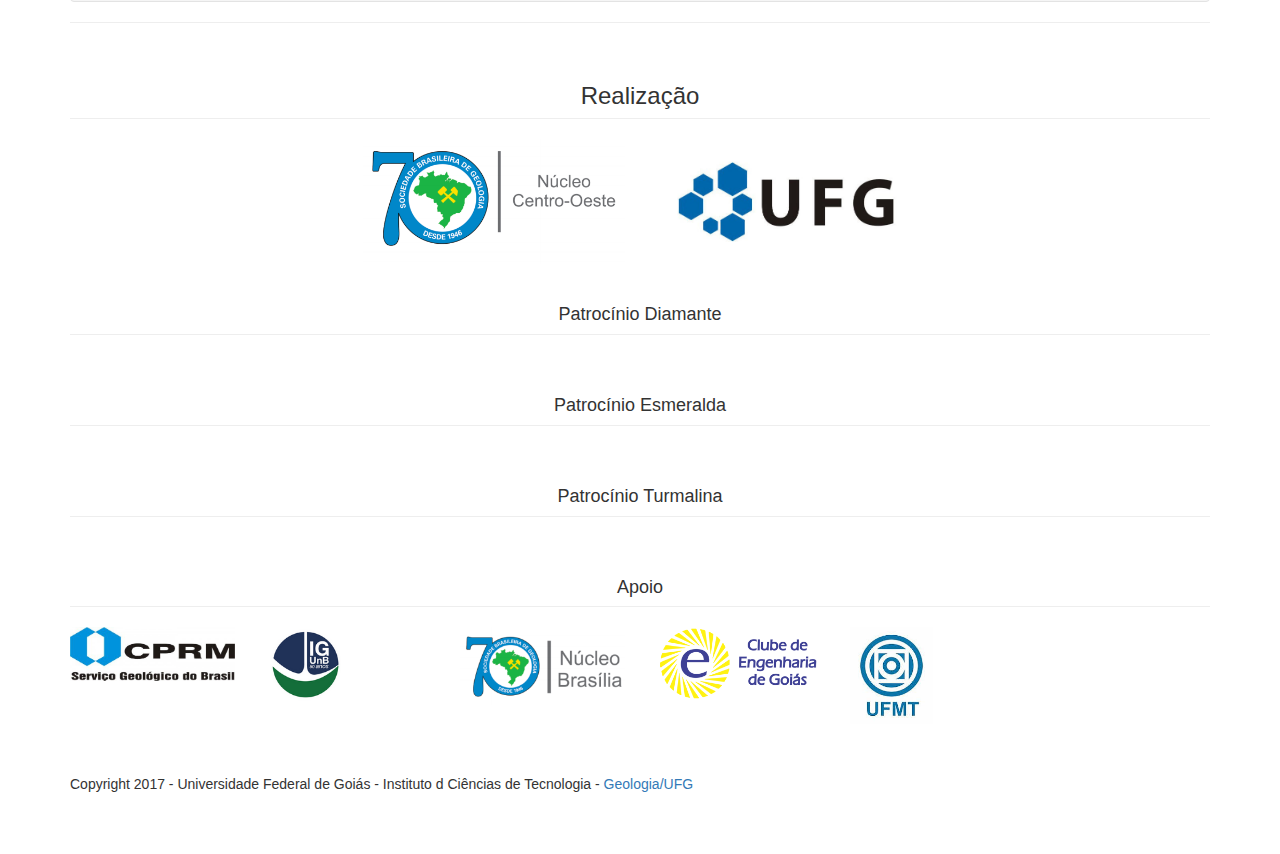
==== commit 861cb82e: "Alteração das imagens do carrossel" ====
--- a/index.html
+++ b/index.html
@@ -147,7 +147,7 @@
                 </div>
             </div>
             <div class="item">
-                <div class="fill center-block" style="background-image:url('images/carrossel2.jpg');"></div>
+                <div class="fill center-block" style="background-image:url('images/carrossel2.png');"></div>
                 <div class="carousel-caption">
                     <h2>Parque Flamboyant - Goiânia/GO</h2>
                 </div>
@@ -159,7 +159,7 @@
                 </div>
             </div>
             <div class="item">
-                <div class="fill center-block" style="background-image:url('images/carrossel4.jpg');"></div>
+                <div class="fill center-block" style="background-image:url('images/carrossel4.png');"></div>
                 <div class="carousel-caption">
                     <h2>Serra dos Pirineus - Pirenópolis/GO</h2>
                 </div>
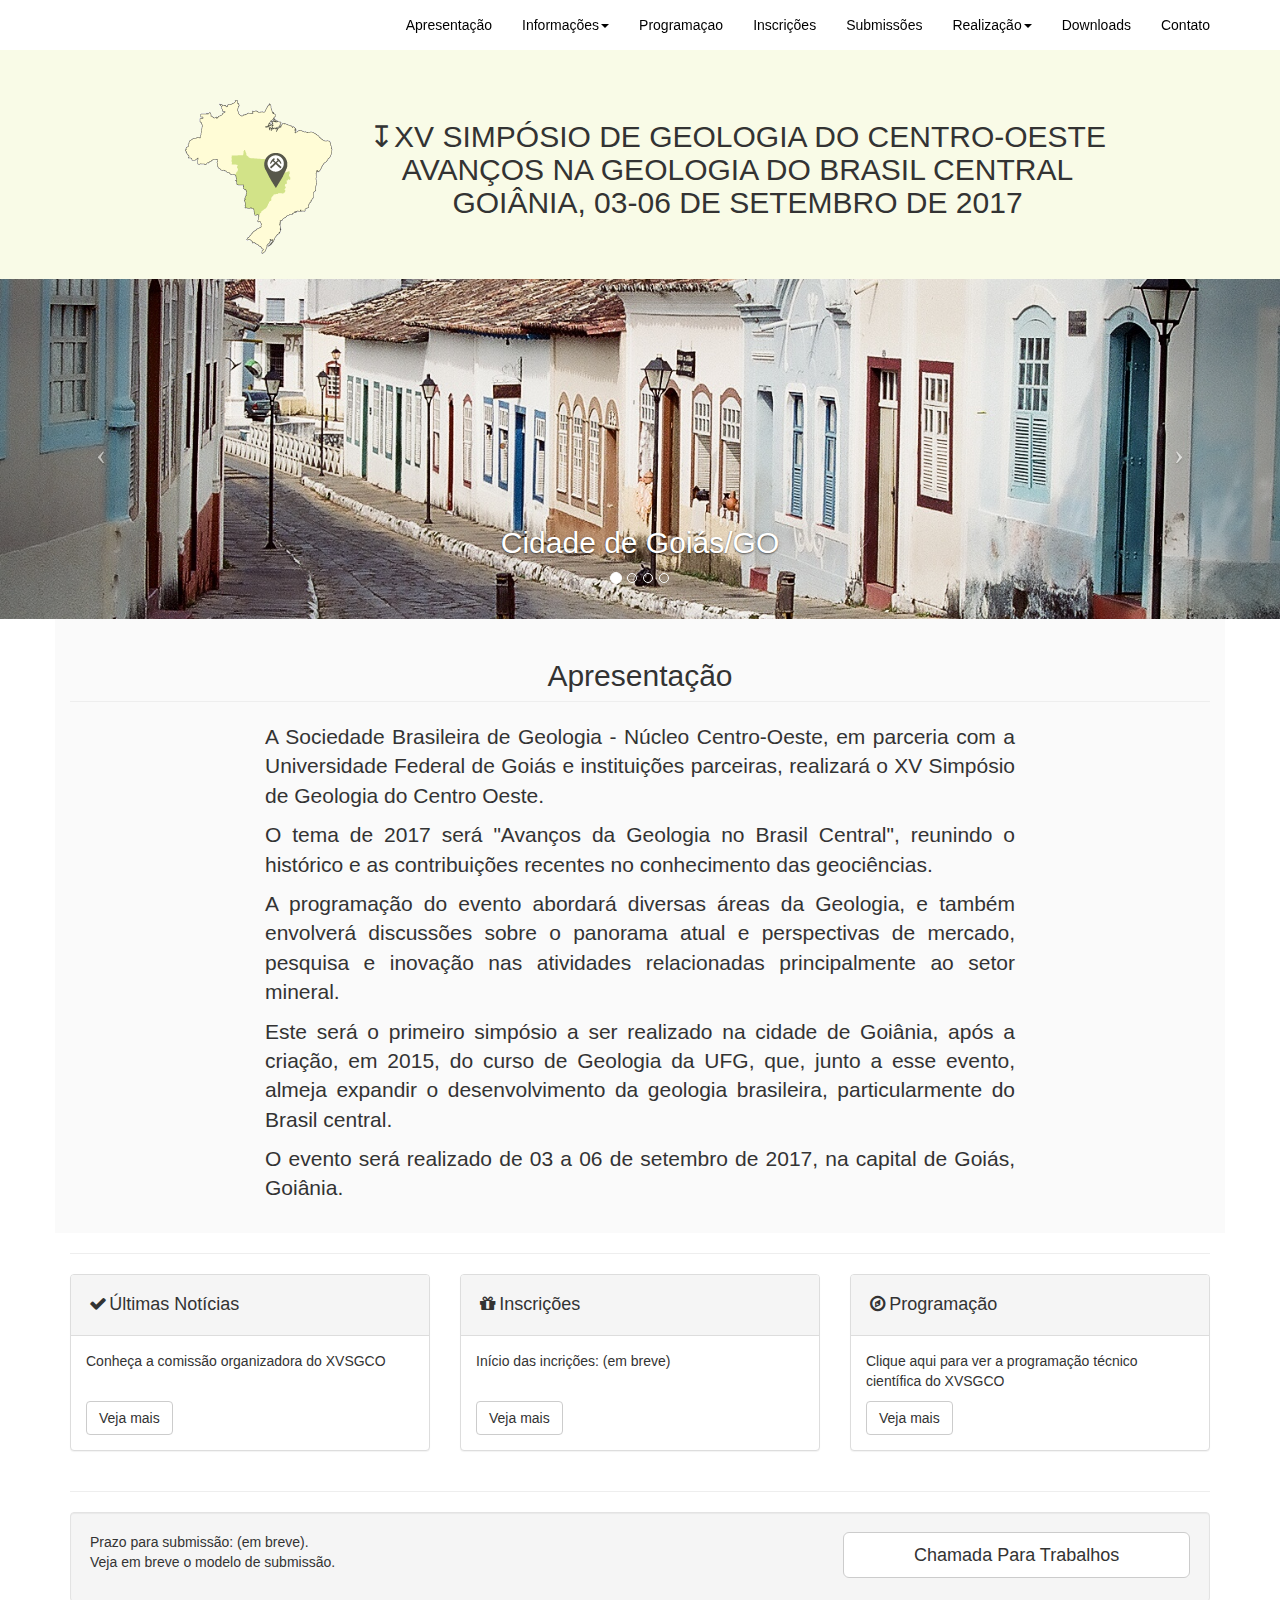
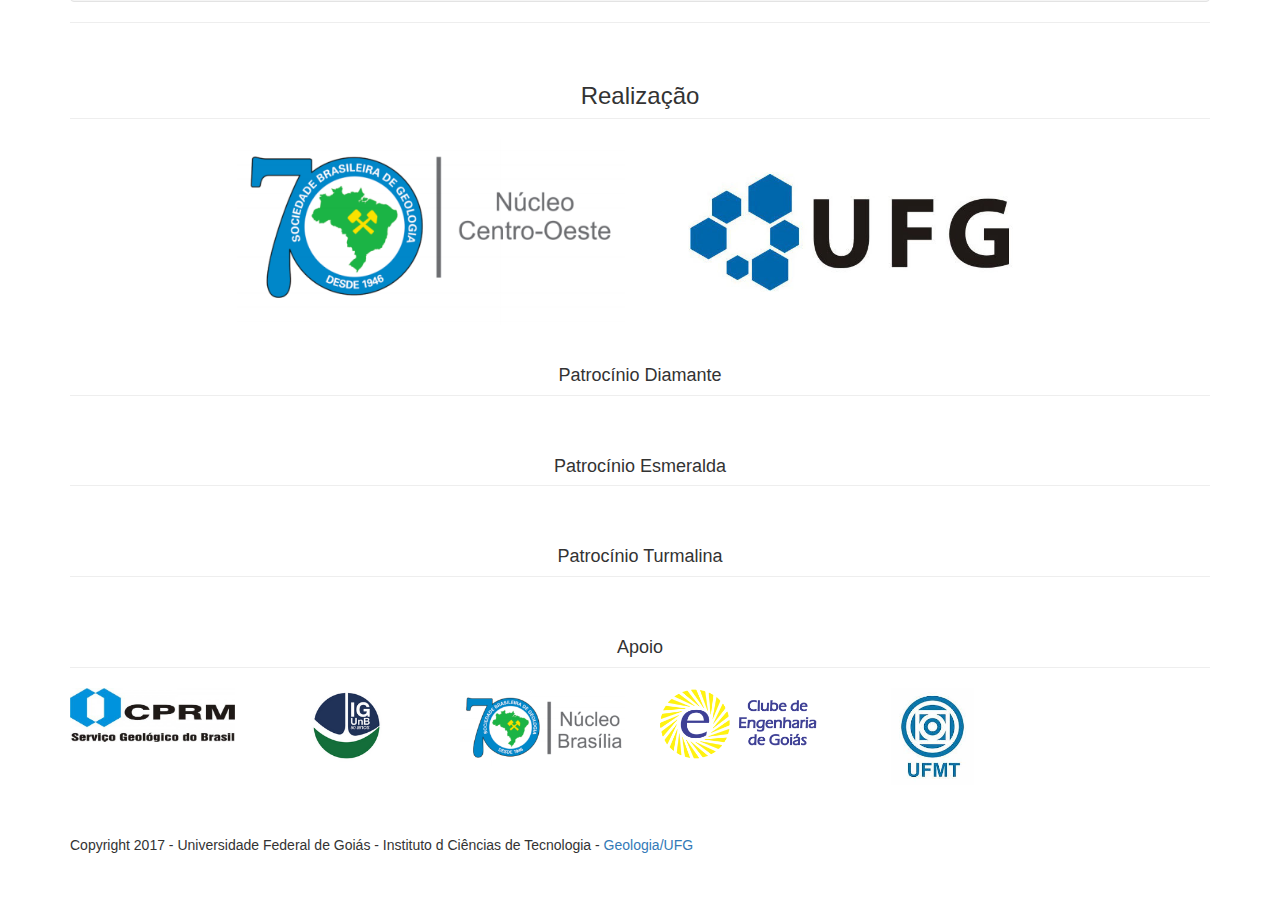
==== commit 3b4698bc: "Arrumação dos layouts da realizacao" ====
--- a/index.html
+++ b/index.html
@@ -293,23 +293,20 @@
 
         <!-- Our Customers -->
         <div class="row">
-
             <div class="col-lg-12">
                 <h3 class="page-header text-center">Realização</h3>
             </div>
-            <div class="col-md-3 col-sm-4 col-xs-6"></div>
-            <div class="col-md-3 col-sm-4 col-xs-6">
-                <img class="img-responsive customer-img" src="images/sbgnco.png" alt="">
-            </div>
-            <div class="col-md-3 col-sm-4 col-xs-6">
-                <img class="img-responsive customer-img" src="images/ufg.jpg" alt="">
+            <div class="col-md-6 col-sm-8 col-xs-6" align="right">
+                <img width="70%" class="img-responsive customer-img" src="images/sbgnco.png" alt="">
+            </div>
+            <div class="col-md-6 col-sm-8 col-xs-6" align="left">
+                <img width="70%" class="img-responsive customer-img" src="images/ufg.jpg" alt="">
             </div>
         </div>
         <div class="row">
             <div class="col-lg-12">
                 <h4 class="page-header text-center">Patrocínio Diamante</h4>
             </div>
-
             <div class="col-md-2 col-sm-4 col-xs-6">
                 <img class="img-responsive customer-img" src="http://placehold.it/500x300" alt="">
             </div>
@@ -385,7 +382,7 @@
             <div class="col-md-2 col-sm-4 col-xs-6">
                 <img class="img-responsive customer-img" src="images/cprm.jpg" alt="">
             </div>
-            <div class="col-md-2 col-sm-4 col-xs-6">
+            <div class="col-md-2 col-sm-4 col-xs-6" align="center">
                 <img width="50%" class="img-responsive customer-img" src="images/igunb.png" alt="">
             </div>
             <div class="col-md-2 col-sm-4 col-xs-6">
@@ -394,7 +391,7 @@
             <div class="col-md-2 col-sm-4 col-xs-6">
                 <img class="img-responsive customer-img" src="images/ceg.png" alt="">
             </div>
-            <div class="col-md-2 col-sm-4 col-xs-6">
+            <div class="col-md-2 col-sm-4 col-xs-6" align="center">
                 <img width="50%" class="img-responsive customer-img" src="images/ufmt.jpg" alt="">
             </div>
             <div class="col-md-2 col-sm-4 col-xs-6">
